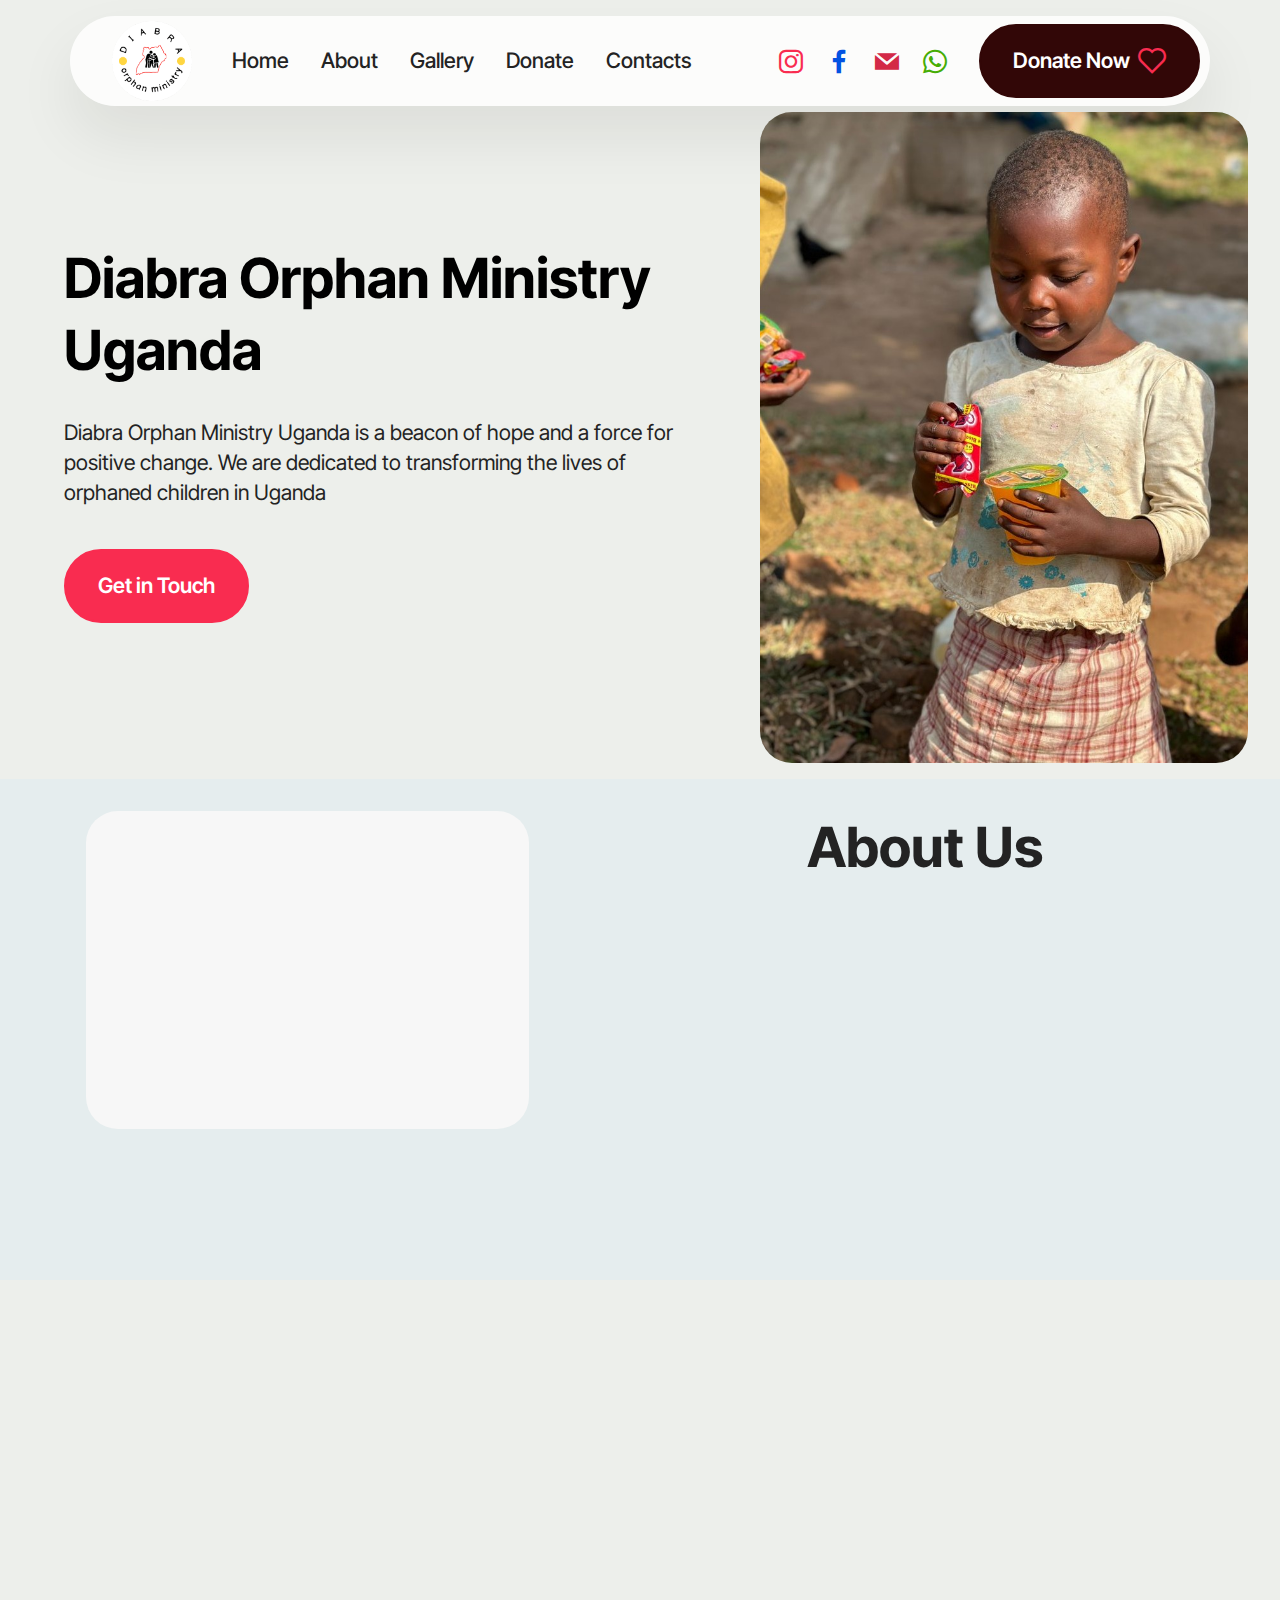
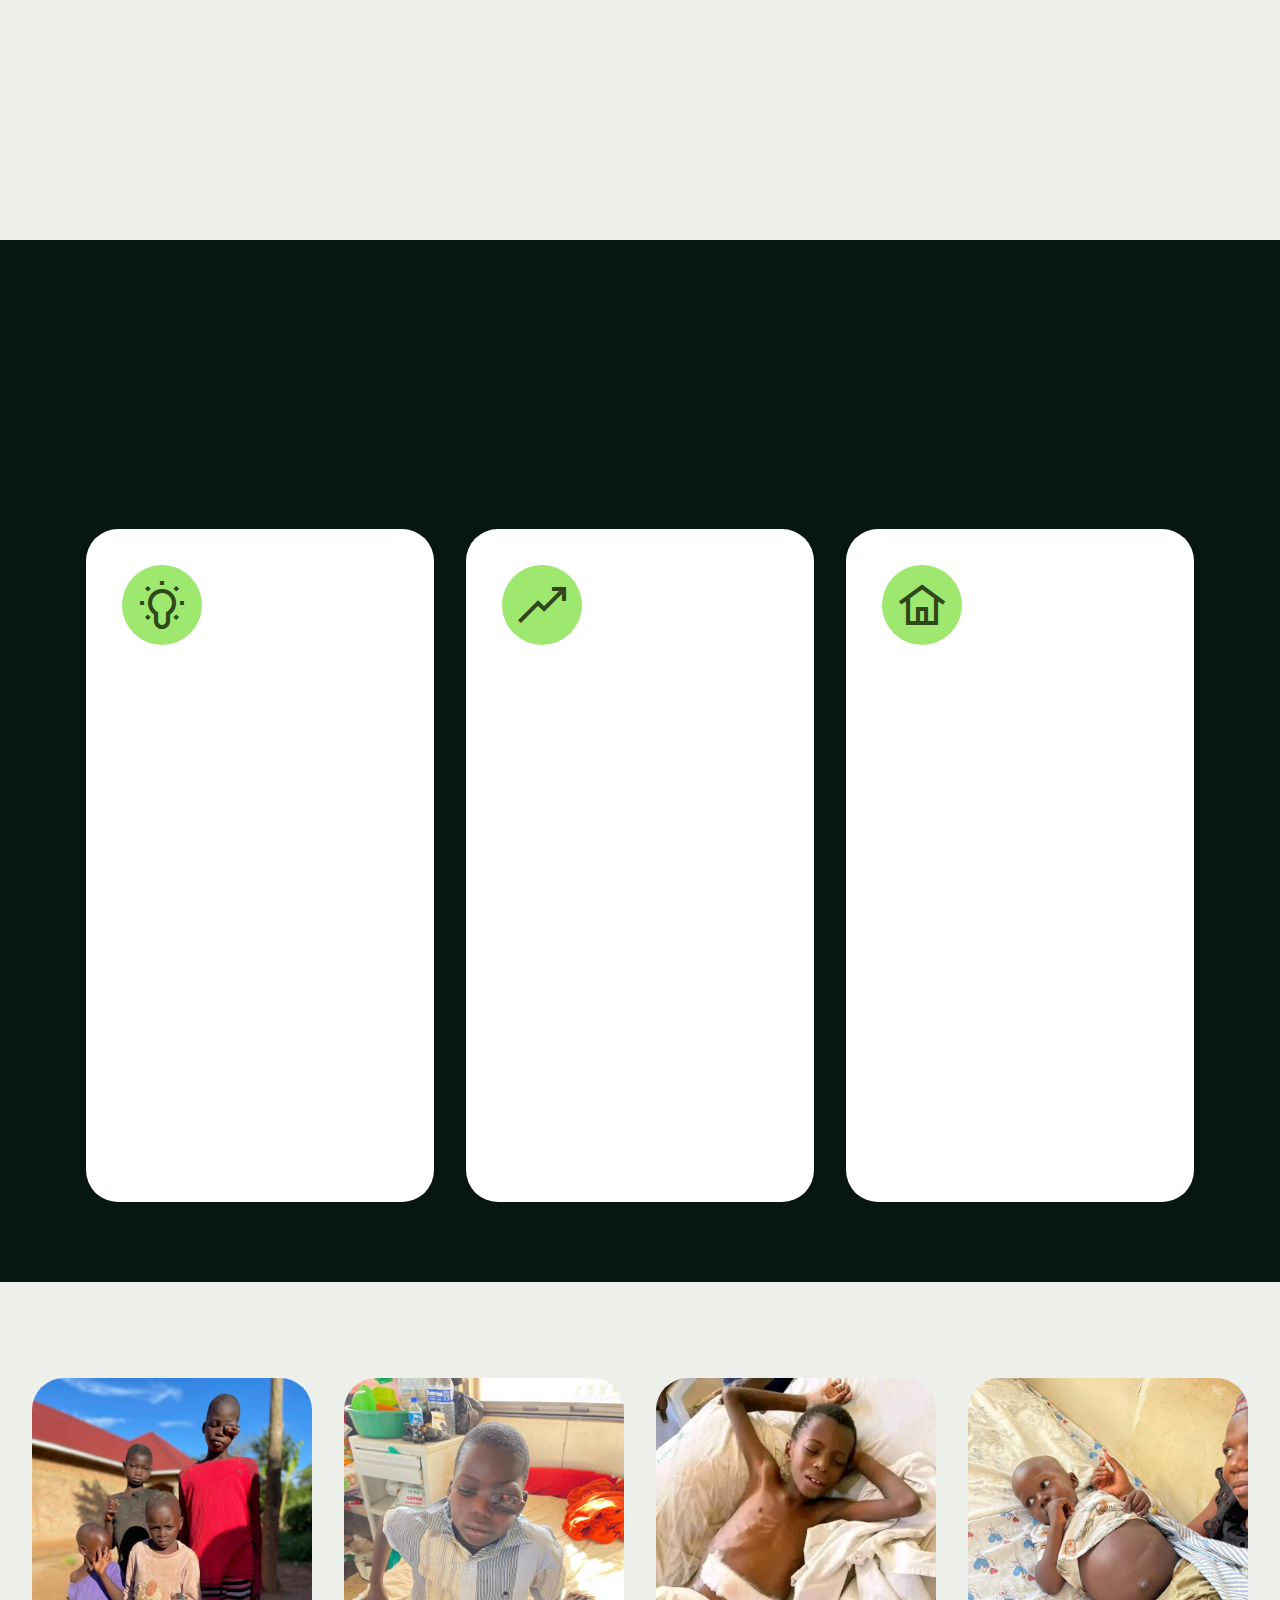
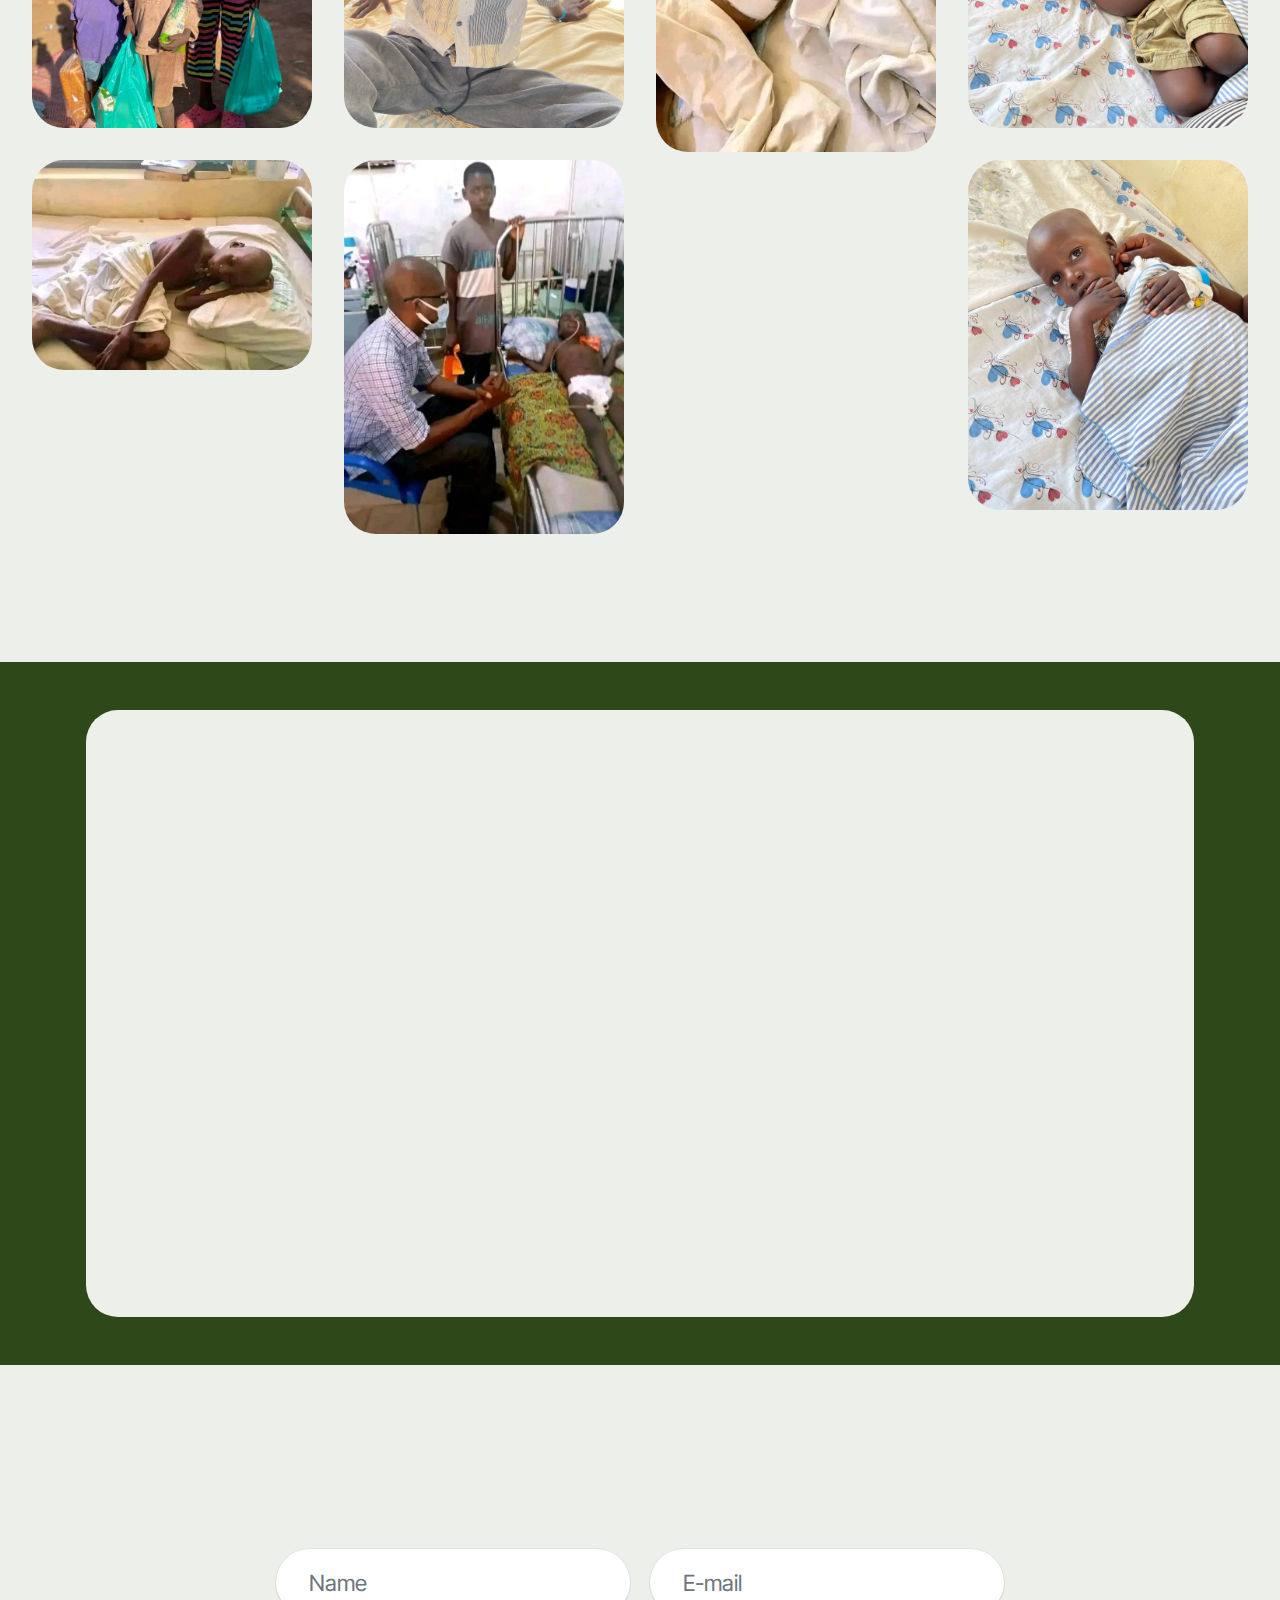
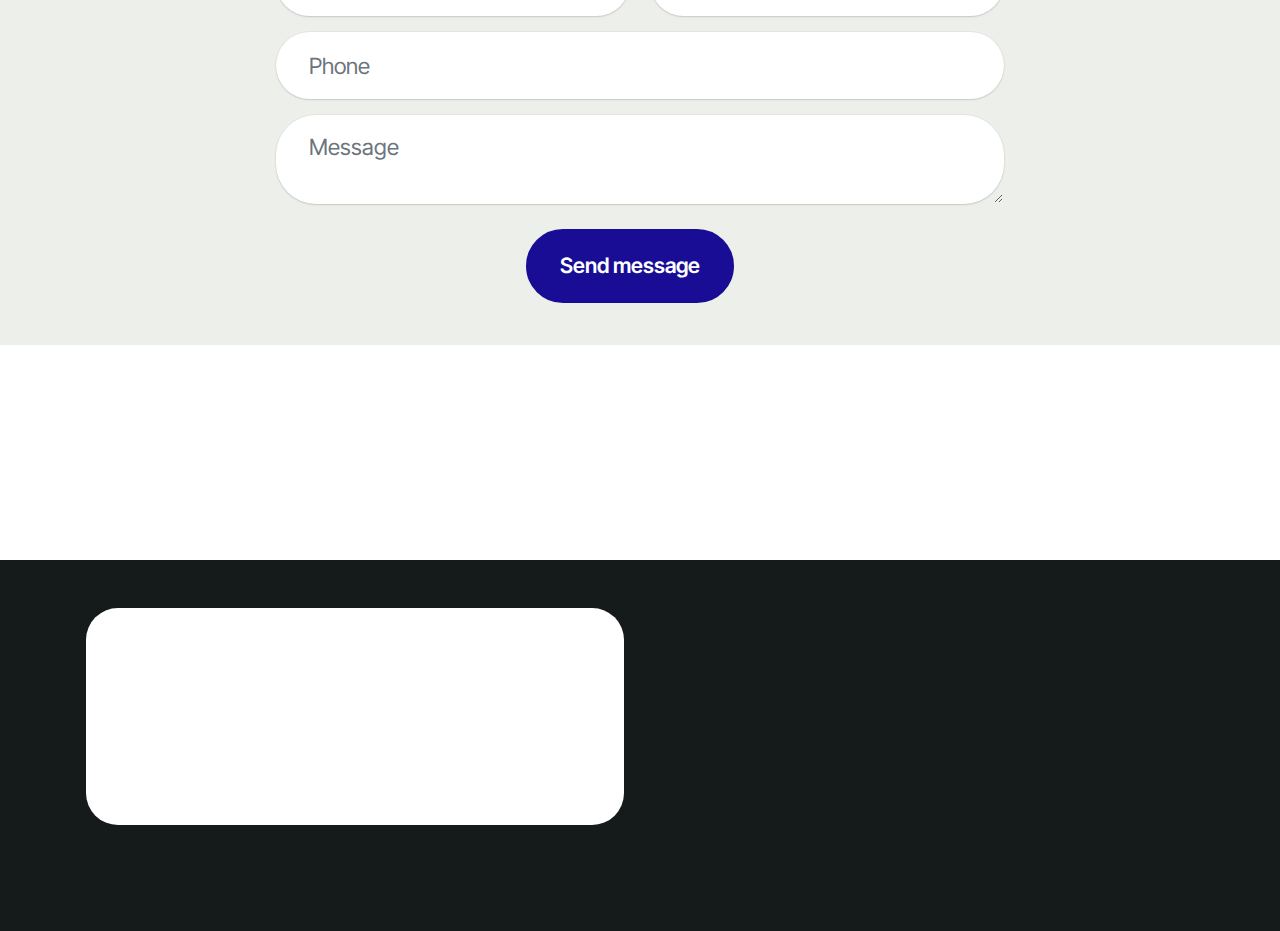
==== index.html @ 161c3079 "Initial page created" ====
<!DOCTYPE html>
<html  >
<head>
  
  <meta charset="UTF-8">
  <meta http-equiv="X-UA-Compatible" content="IE=edge">
  
  <meta name="viewport" content="width=device-width, initial-scale=1, minimum-scale=1">
  <link rel="shortcut icon" href="assets/images/picsart-23-10-23-12-52-40-147-128x128.png" type="image/x-icon">
  <meta name="description" content="">
  
  
  <title>Home</title>
  <link rel="stylesheet" href="assets/web/assets/mobirise-icons2/mobirise2.css">
  <link rel="stylesheet" href="assets/bootstrap/css/bootstrap.min.css">
  <link rel="stylesheet" href="assets/bootstrap/css/bootstrap-grid.min.css">
  <link rel="stylesheet" href="assets/bootstrap/css/bootstrap-reboot.min.css">
  <link rel="stylesheet" href="assets/animatecss/animate.css">
  <link rel="stylesheet" href="assets/dropdown/css/style.css">
  <link rel="stylesheet" href="assets/socicon/css/styles.css">
  <link rel="stylesheet" href="assets/theme/css/style.css">
  <link rel="stylesheet" href="assets/gallery/style.css">
  <link rel="preload" href="https://fonts.googleapis.com/css?family=Inter+Tight:100,200,300,400,500,600,700,800,900,100i,200i,300i,400i,500i,600i,700i,800i,900i&display=swap" as="style" onload="this.onload=null;this.rel='stylesheet'">
  <noscript><link rel="stylesheet" href="https://fonts.googleapis.com/css?family=Inter+Tight:100,200,300,400,500,600,700,800,900,100i,200i,300i,400i,500i,600i,700i,800i,900i&display=swap"></noscript>
  <link rel="preload" as="style" href="assets/mobirise/css/mbr-additional.css"><link rel="stylesheet" href="assets/mobirise/css/mbr-additional.css" type="text/css">

  
  
  
</head>
<body>
  
  <section data-bs-version="5.1" class="menu menu2 cid-tU4AHX4PqM" once="menu" id="menu02-1l">
	

	<nav class="navbar navbar-dropdown navbar-expand-lg">
		<div class="container">
			<div class="navbar-brand">
				<span class="navbar-logo">
					<a href="index.html">
						<img src="assets/images/picsart-23-10-23-12-52-40-147-128x128.png" alt="" style="height: 5rem;">
					</a>
				</span>
				
			</div>
			<button class="navbar-toggler" type="button" data-toggle="collapse" data-bs-toggle="collapse" data-target="#navbarSupportedContent" data-bs-target="#navbarSupportedContent" aria-controls="navbarNavAltMarkup" aria-expanded="false" aria-label="Toggle navigation">
				<div class="hamburger">
					<span></span>
					<span></span>
					<span></span>
					<span></span>
				</div>
			</button>
			<div class="collapse navbar-collapse" id="navbarSupportedContent">
				<ul class="navbar-nav nav-dropdown" data-app-modern-menu="true"><li class="nav-item">
						<a class="nav-link link text-black text-primary display-4" href="index.html">Home</a>
					</li><li class="nav-item"><a class="nav-link link text-black text-primary display-4" href="page1.html">About</a></li><li class="nav-item"><a class="nav-link link text-black text-primary display-4" href="page2.html">Gallery</a></li>
					<li class="nav-item">
						<a class="nav-link link text-black text-primary display-4" href="page3.html#donations_cards" aria-expanded="false">Donate</a>
					</li>
					<li class="nav-item">
						<a class="nav-link link text-black text-primary display-4" href="page4.html">Contacts</a>
					</li></ul>
				<div class="icons-menu">
					<a class="iconfont-wrapper" href="https://www.instagram.com/diabra_orphans_ministry_uganda/?utm_source=ig_web_button_share_sheet&igshid=OGQ5ZDc2ODk2ZA==" target="_blank">
						<span class="p-2 mbr-iconfont socicon-instagram socicon" style="color: rgb(249, 44, 80); fill: rgb(249, 44, 80);"></span>
					</a>
					<a class="iconfont-wrapper" href="https://www.facebook.com/profile.php?id=100089270003090&ref=xav_ig_profile_web" target="_blank">
						<span class="p-2 mbr-iconfont socicon-facebook socicon" style="color: rgb(3, 82, 226); fill: rgb(3, 82, 226);"></span>
					</a>
					<a class="iconfont-wrapper" href="mailto:diabraorphans123@gmail.com">
						<span class="p-2 mbr-iconfont socicon-mail socicon" style="color: rgb(211, 41, 71); fill: rgb(211, 41, 71);"></span>
					</a>
					<a class="iconfont-wrapper" href="https://wa.me/256 708 149652">
						<span class="p-2 mbr-iconfont socicon-whatsapp socicon" style="color: rgb(70, 173, 5); fill: rgb(70, 173, 5);"></span>
					</a>
				</div>
				<div class="navbar-buttons mbr-section-btn"><a class="btn btn-info display-4" href="page3.html#donations_cards"><span class="mobi-mbri mobi-mbri-hearth mbr-iconfont mbr-iconfont-btn" style="color: rgb(249, 44, 80);"></span>Donate Now</a></div>
			</div>
		</div>
	</nav>
</section>

<section data-bs-version="5.1" class="header1 cid-tU1ZOxov1c" id="header01-f">
	

	
	

	<div class="container-fluid">
		<div class="row justify-content-center">
			<div class="col-12 col-md-12 col-lg-5 image-wrapper">
				<img class="w-100" src="assets/images/img-20231028-wa0023.jpeg" alt="Mobirise Website Builder">
			</div>
			<div class="col-12 col-lg col-md-12">
				<div class="text-wrapper align-left">
					<h1 class="mbr-section-title mbr-fonts-style mb-4 display-2"><strong>Diabra Orphan Ministry Uganda</strong></h1>
					<p class="mbr-text mbr-fonts-style mb-4 display-7">Diabra Orphan Ministry Uganda is a beacon of hope and a force for positive change. We are dedicated to transforming the lives of orphaned children in Uganda</p>
					<div class="mbr-section-btn mt-3"><a class="btn btn-danger display-7" href="page4.html#form02-1f">Get in Touch</a></div>
				</div>
			</div>
		</div>
	</div>
</section>

<section data-bs-version="5.1" class="header6 cid-tU22nUAdVN" id="header06-g">
	

	
	

	<div class="container">
		<div class="row">
			<div class="col-12 col-lg-5">
				<div class="card-wrapper">
					

					<p class="mbr-cardtext mbr-fonts-style mb-0 display-7"><br>Join us in our mission to make a lasting impact. Your support, whether through donations, volunteering, or partnership, is instrumental in changing the trajectory of these young lives. Together, we can rewrite their stories and create a brighter tomorrow.<br>
					</p>
				</div>
			</div>
			<div class="col-12 col-lg-6">
				<h1 class="mbr-section-title mbr-fonts-style mb-4 display-2"><strong>About Us</strong></h1>
				
				<p class="mbr-text mbr-fonts-style mb-4 display-7">
					Diabra Orphan Ministry Uganda is a beacon of hope and a force for positive change. We are dedicated to transforming the lives of orphaned children in Uganda, providing them with love, care, education, and opportunities for a brighter future. Our mission is to empower these children, nurturing their dreams and potential.
				</p>
				<div class="mbr-section-btn mt-4"><a class="btn btn-success-outline display-7" href="page1.html">Read More</a></div>
			</div>
		</div>
	</div>
</section>

<section data-bs-version="5.1" class="article2 cid-tU24W0LWZu" id="article02-h">
	

	
	

	<div class="container">
		<div class="row justify-content-center">
			<div class="col-12 col-md-12 col-lg-4 image-wrapper">
				<img class="w-100" src="assets/images/img-20231028-wa0015.jpg" alt="">
			</div>
			<div class="col-12 col-md-12 col-lg">
				<div class="text-wrapper align-left">
					<h1 class="mbr-section-title mbr-fonts-style mb-4 display-2"><strong>Our Mission</strong></h1>
					<p class="mbr-text align-left mbr-fonts-style mb-4 display-7">Our mission is simple yet powerful: to nurture, educate, and empower orphans. We believe that every child deserves the chance to thrive, regardless of their circumstances. With unwavering dedication and the support of compassionate individuals like you, we're turning challenges into opportunities and sowing the seeds of hope.<br><br>At Diabra Orphan Ministry Uganda, we take a holistic approach to orphan support. We focus on education, health, and happiness, ensuring that each child in our care receives the care they need to flourish. Our commitment to championing the rights and dignity of orphans is at the core of everything we do.</p>
					
				</div>
			</div>
		</div>
	</div>
</section>

<section data-bs-version="5.1" class="features5 cid-tU26Ekhu6L" id="features05-i">
  

  
  
  <div class="container">
    <div class="row mb-5 justify-content-center">
      <div class="col-12 content-head">
        <h3 class="mbr-section-title mbr-fonts-style align-center mb-0 display-2"><strong>Featured Projects</strong></h3>
        <h5 class="mbr-section-subtitle mbr-fonts-style align-center mb-0 mt-4 display-7">At Diabra Orphan Ministry Uganda, our commitment to transforming the lives of orphaned children goes beyond words. We believe in the power of action, and our 'Featured Projects' are a testament to the impact we're making every day.</h5>
      </div>
    </div>
    <div class="row">
      <div class="item features-without-image col-12 col-md-6 col-lg-4 item-mb">
        <div class="item-wrapper">
          <div class="card-box align-left">
            <div class="iconfont-wrapper">
              <span class="mbr-iconfont mobi-mbri-idea mobi-mbri"></span>
            </div>
            <h5 class="card-title mbr-fonts-style display-5"><strong>Educational Empowerment</strong></h5>
            <p class="card-text mbr-fonts-style display-7">
              At Diabra Orphan Ministry Uganda, we believe that education is the key to breaking the cycle of poverty and providing orphaned children with a brighter future.&nbsp;We provide school supplies, tuition assistance, and educational support to help these children thrive academically.With your support, we can open doors to a world of opportunities for these young minds.</p>

            
          </div>
        </div>
      </div>
      <div class="item features-without-image col-12 col-md-6 col-lg-4 item-mb">
        <div class="item-wrapper">
          <div class="card-box align-left">
            <div class="iconfont-wrapper">
              <span class="mbr-iconfont mobi-mbri-growing-chart mobi-mbri"></span>
            </div>
            <h5 class="card-title mbr-fonts-style display-5"><strong>Health and Nutrition Initiative</strong></h5>
            <p class="card-text mbr-fonts-style display-7">
              The health and well-being of orphaned children are paramount to us. Our 'Health and Nutrition Initiative' focuses on providing essential healthcare, nutritious meals, and regular medical check-ups to the children under our care. By supporting this project, you're helping us ensure that every child grows up healthy and strong, ready to face life's challenges with resilience.
            </p>

            
          </div>
        </div>
      </div>
      <div class="item features-without-image col-12 col-md-6 col-lg-4 item-mb">
        <div class="item-wrapper">
          <div class="card-box align-left">
            <div class="iconfont-wrapper">
              <span class="mbr-iconfont mobi-mbri-home mobi-mbri"></span>
            </div>
            <h5 class="card-title mbr-fonts-style display-5"><strong>Home and Shelter Renewal</strong></h5>
            <p class="card-text mbr-fonts-style display-7">
              Every child deserves a safe and loving home. Our 'Home and Shelter Renewal' project aims to provide comfortable living spaces for the children in our care. By supporting this project, you contribute to creating warm and nurturing environments where these children can feel secure, loved, and hopeful about their future.
            </p>

            
          </div>
        </div>
      </div>
    </div>
  </div>
</section>

<section data-bs-version="5.1" class="gallery1 mbr-gallery cid-tU2cs9Tsm5" id="gallery02-n">
    

    
    

    <div class="container-fluid">
        <div class="row justify-content-center">
            <div class="col-12 content-head">
                
            </div>
        </div>
        <div class="row mbr-gallery mbr-masonry" data-masonry="{&quot;percentPosition&quot;: true }">
            <div class="col-12 col-md-6 col-lg-3 item gallery-image">
                <div class="item-wrapper" data-toggle="modal" data-bs-toggle="modal" data-target="#tU4KF9mFQr-modal" data-bs-target="#tU4KF9mFQr-modal">
                    <img class="w-100" src="assets/images/img-20231028-wa0060.jpg" alt="" data-slide-to="0" data-bs-slide-to="0" data-target="#lb-tU4KF9mFQr" data-bs-target="#lb-tU4KF9mFQr">
                    <div class="icon-wrapper">
                        <span class="mobi-mbri mobi-mbri-search mbr-iconfont mbr-iconfont-btn"></span>
                    </div>
                </div>
                
            </div>
            <div class="col-12 col-md-6 col-lg-3 item gallery-image">
                <div class="item-wrapper" data-toggle="modal" data-bs-toggle="modal" data-target="#tU4KF9mFQr-modal" data-bs-target="#tU4KF9mFQr-modal">
                    <img class="w-100" src="assets/images/img-20231028-wa0054.jpg" alt="" data-slide-to="1" data-bs-slide-to="1" data-target="#lb-tU4KF9mFQr" data-bs-target="#lb-tU4KF9mFQr">
                    <div class="icon-wrapper">
                        <span class="mobi-mbri mobi-mbri-search mbr-iconfont mbr-iconfont-btn"></span>
                    </div>
                </div>
                
            </div>
            <div class="col-12 col-md-6 col-lg-3 item gallery-image">
                <div class="item-wrapper" data-toggle="modal" data-bs-toggle="modal" data-target="#tU4KF9mFQr-modal" data-bs-target="#tU4KF9mFQr-modal">
                    <img class="w-100" src="assets/images/img-20231028-wa0059.jpg" alt="" data-slide-to="2" data-bs-slide-to="2" data-target="#lb-tU4KF9mFQr" data-bs-target="#lb-tU4KF9mFQr">
                    <div class="icon-wrapper">
                        <span class="mobi-mbri mobi-mbri-search mbr-iconfont mbr-iconfont-btn"></span>
                    </div>
                </div>
                
            </div>
            <div class="col-12 col-md-6 col-lg-3 item gallery-image">
                <div class="item-wrapper" data-toggle="modal" data-bs-toggle="modal" data-target="#tU4KF9mFQr-modal" data-bs-target="#tU4KF9mFQr-modal">
                    <img class="w-100" src="assets/images/img-20231028-wa0064.jpg" alt="" data-slide-to="3" data-bs-slide-to="3" data-target="#lb-tU4KF9mFQr" data-bs-target="#lb-tU4KF9mFQr">
                    <div class="icon-wrapper">
                        <span class="mobi-mbri mobi-mbri-search mbr-iconfont mbr-iconfont-btn"></span>
                    </div>
                </div>
                
            </div>
            <div class="col-12 col-md-6 col-lg-3 item gallery-image">
                <div class="item-wrapper" data-toggle="modal" data-bs-toggle="modal" data-target="#tU4KF9mFQr-modal" data-bs-target="#tU4KF9mFQr-modal">
                    <img class="w-100" src="assets/images/img-20231028-wa0057.jpg" alt="" data-slide-to="4" data-bs-slide-to="4" data-target="#lb-tU4KF9mFQr" data-bs-target="#lb-tU4KF9mFQr">
                    <div class="icon-wrapper">
                        <span class="mobi-mbri mobi-mbri-search mbr-iconfont mbr-iconfont-btn"></span>
                    </div>
                </div>
                
            </div>
            <div class="col-12 col-md-6 col-lg-3 item gallery-image">
                <div class="item-wrapper" data-toggle="modal" data-bs-toggle="modal" data-target="#tU4KF9mFQr-modal" data-bs-target="#tU4KF9mFQr-modal">
                    <img class="w-100" src="assets/images/img-20231028-wa0063.jpg" alt="" data-slide-to="5" data-bs-slide-to="5" data-target="#lb-tU4KF9mFQr" data-bs-target="#lb-tU4KF9mFQr">
                    <div class="icon-wrapper">
                        <span class="mobi-mbri mobi-mbri-search mbr-iconfont mbr-iconfont-btn"></span>
                    </div>
                </div>
                
            </div>
            <div class="col-12 col-md-6 col-lg-3 item gallery-image">
                <div class="item-wrapper" data-toggle="modal" data-bs-toggle="modal" data-target="#tU4KF9mFQr-modal" data-bs-target="#tU4KF9mFQr-modal">
                    <img class="w-100" src="assets/images/img-20231028-wa0065.jpg" alt="" data-slide-to="6" data-bs-slide-to="6" data-target="#lb-tU4KF9mFQr" data-bs-target="#lb-tU4KF9mFQr">
                    <div class="icon-wrapper">
                        <span class="mobi-mbri mobi-mbri-search mbr-iconfont mbr-iconfont-btn"></span>
                    </div>
                </div>
                
            </div>
        </div>

        <div class="modal mbr-slider" tabindex="-1" role="dialog" aria-hidden="true" id="tU4KF9mFQr-modal">
            <div class="modal-dialog" role="document">
                <div class="modal-content">
                    <div class="modal-body">
                        <div class="carousel slide" id="lb-tU4KF9mFQr" data-ride="carousel" data-bs-ride="carousel" data-interval="5000" data-bs-interval="5000">
                            <div class="carousel-inner">
                                <div class="carousel-item active">
                                    <img class="d-block w-100" src="assets/images/img-20231028-wa0060.jpg" alt="Mobirise Website Builder">
                                </div>
                                <div class="carousel-item">
                                    <img class="d-block w-100" src="assets/images/img-20231028-wa0054.jpg" alt="Mobirise Website Builder">
                                </div>
                                <div class="carousel-item">
                                    <img class="d-block w-100" src="assets/images/img-20231028-wa0059.jpg" alt="Mobirise Website Builder">
                                </div>
                                <div class="carousel-item">
                                    <img class="d-block w-100" src="assets/images/img-20231028-wa0064.jpg" alt="Mobirise Website Builder">
                                </div>
                                <div class="carousel-item">
                                    <img class="d-block w-100" src="assets/images/img-20231028-wa0057.jpg" alt="Mobirise Website Builder">
                                </div>
                                <div class="carousel-item">
                                    <img class="d-block w-100" src="assets/images/img-20231028-wa0063.jpg" alt="Mobirise Website Builder">
                                </div>
                                <div class="carousel-item">
                                    <img class="d-block w-100" src="assets/images/img-20231028-wa0065.jpg" alt="Mobirise Website Builder">
                                </div>
                            </div>
                            <ol class="carousel-indicators">
                                <li data-slide-to="0" data-bs-slide-to="0" class="active" data-target="#lb-tU4KF9mFQr" data-bs-target="#lb-tU4KF9mFQr"></li>
                                <li data-slide-to="1" data-bs-slide-to="1" data-target="#lb-tU4KF9mFQr" data-bs-target="#lb-tU4KF9mFQr"></li>
                                <li data-slide-to="2" data-bs-slide-to="2" data-target="#lb-tU4KF9mFQr" data-bs-target="#lb-tU4KF9mFQr"></li>
                                <li data-slide-to="3" data-bs-slide-to="3" data-target="#lb-tU4KF9mFQr" data-bs-target="#lb-tU4KF9mFQr"></li>
                                <li data-slide-to="4" data-bs-slide-to="4" data-target="#lb-tU4KF9mFQr" data-bs-target="#lb-tU4KF9mFQr"></li>
                                <li data-slide-to="5" data-bs-slide-to="5" data-target="#lb-tU4KF9mFQr" data-bs-target="#lb-tU4KF9mFQr"></li>
                                <li data-slide-to="6" data-bs-slide-to="6" data-target="#lb-tU4KF9mFQr" data-bs-target="#lb-tU4KF9mFQr"></li>
                            </ol>
                            <a role="button" href="" class="close" data-dismiss="modal" data-bs-dismiss="modal" aria-label="Close">
                            </a>
                            <a class="carousel-control-prev carousel-control" role="button" data-slide="prev" data-bs-slide="prev" href="#lb-tU4KF9mFQr">
                                <span class="mobi-mbri mobi-mbri-arrow-prev" aria-hidden="true"></span>
                                <span class="sr-only visually-hidden">Previous</span>
                            </a>
                            <a class="carousel-control-next carousel-control" role="button" data-slide="next" data-bs-slide="next" href="#lb-tU4KF9mFQr">
                                <span class="mobi-mbri mobi-mbri-arrow-next" aria-hidden="true"></span>
                                <span class="sr-only visually-hidden">Next</span>
                            </a>
                        </div>
                    </div>
                </div>
            </div>
        </div>
    </div>
</section>

<section data-bs-version="5.1" class="article05 cid-tU2dGsU1XQ" id="article05-o">
  

  
  

  <div class="container">
    <div class="row justify-content-center align-items-center">
      <div class="col-12">
        <div class="card-wrapper">
          <div class="row">
            <div class="col-12 col-md-12 col-lg-5 image-wrapper">
              <img class="w-100" src="assets/images/img-20231028-wa0040.jpg" alt="">
            </div>
            <div class="col-12 col-lg col-md-12">
              <div class="text-wrapper align-left">
                <h1 class="mbr-section-title mbr-fonts-style mb-4 display-2"><strong>Together, We Can Make a Difference</strong></h1>
                <p class="mbr-text mbr-fonts-style mb-4 display-7">
                  Every contribution to our cause is a powerful beacon of hope, a lifeline to a child's dreams, and a testament to your commitment to making a difference. Your donation goes directly towards ensuring these children have access to education, healthcare, nutritious meals, and a loving environment<br>
                </p>
                <div class="mbr-section-btn mt-3"><a class="btn btn-lg btn-info display-7" href="page3.html#donations_cards">Make Your Donations</a></div>
              </div>
            </div>
          </div>
        </div>
      </div>
    </div>
  </div>
</section>

<section data-bs-version="5.1" class="form5 cid-tU2ev3nMv7" id="form02-q">
    
    
    <div class="container">
        <div class="row justify-content-center">
            <div class="col-12 content-head">
                <div class="mbr-section-head mb-5">
                    <h3 class="mbr-section-title mbr-fonts-style align-center mb-0 display-2">
                        <strong>Contacts</strong>
                    </h3>
                    
                </div>
            </div>
        </div>
        <div class="row justify-content-center mt-4">
            <div class="col-lg-8 mx-auto mbr-form" data-form-type="formoid">
                <form action="https://mobirise.eu/" method="POST" class="mbr-form form-with-styler" data-form-title="Form Name"><input type="hidden" name="email" data-form-email="true" value="aFwIcm//769xRFYD2DlsvRKID3Ec8BTDpQ5/Tkq2mioC99PDus957skiYdgFPKP+niyxgpR7UtlEZRUQxZ+ROdistH570gNvpnBdDE8gmbKQaRpTt9Uq9tPr/EcpuZTb">
                    <div class="row">
                        <div hidden="hidden" data-form-alert="" class="alert alert-success col-12">Thanks for filling out the form!</div>
                        <div hidden="hidden" data-form-alert-danger="" class="alert alert-danger col-12">
                            Oops...! some problem!
                        </div>
                    </div>
                    <div class="dragArea row">
                        <div class="col-md col-sm-12 form-group mb-3" data-for="name">
                            <input type="text" name="name" placeholder="Name" data-form-field="name" class="form-control" value="" id="name-form02-q">
                        </div>
                        <div class="col-md col-sm-12 form-group mb-3" data-for="email">
                            <input type="email" name="email" placeholder="E-mail" data-form-field="email" class="form-control" value="" id="email-form02-q">
                        </div>
                        <div class="col-12 form-group mb-3" data-for="phone">
                            <input type="tel" name="phone" placeholder="Phone" data-form-field="phone" class="form-control" value="" id="phone-form02-q">
                        </div>
                        <div class="col-12 form-group mb-3" data-for="textarea">
                            <textarea name="textarea" placeholder="Message" data-form-field="textarea" class="form-control" id="textarea-form02-q"></textarea>
                        </div>
                        <div class="col-lg-12 col-md-12 col-sm-12 align-center mbr-section-btn"><button type="submit" class="btn btn-primary display-7">Send message</button></div>
                    </div>
                </form>
            </div>
        </div>
    </div>
</section>

<section data-bs-version="5.1" class="social06 cid-tU4FvMddcX" id="social06-1p">
	

	
	
	<div class="container">
		<div class="row justify-content-center">
			<div class="col-12 content-head">
				<div class="mb-5">
					<h5 class="mbr-section-title mbr-fonts-style align-center mb-0 display-2">
						<strong>We're social!</strong>
					</h5>
					
				</div>
			</div>
		</div>
		<div class="row">
			<div class="item features-without-image col-12 col-md-6 col-lg-3 active">
				<div class="item-wrapper">
					<a href="https://www.instagram.com/diabra_orphans_ministry_uganda/?utm_source=ig_web_button_share_sheet&igshid=OGQ5ZDc2ODk2ZA==" target="_blank"><span class="mbr-iconfont m-auto socicon-instagram socicon" style="color: rgb(249, 44, 80); fill: rgb(249, 44, 80);"></span></a>
					<div class="card-box">
						<h4 class="card-title mbr-fonts-style mb-1 display-5">
							<strong>Instagram</strong>
						</h4>
						
					</div>
				</div>
			</div>

			
			<div class="item features-without-image col-12 col-md-6 col-lg-3">
				<div class="item-wrapper">
					<a href="https://www.facebook.com/profile.php?id=100089270003090&ref=xav_ig_profile_web" target="_blank"><span class="mbr-iconfont m-auto socicon-facebook socicon" style="color: rgb(3, 82, 226); fill: rgb(3, 82, 226);"></span></a>
					<div class="card-box">
						<h4 class="card-title mbr-fonts-style mb-1 display-5">
							<strong>Facebook</strong></h4>
						
					</div>
				</div>
			</div><div class="item features-without-image col-12 col-md-6 col-lg-3">
				<div class="item-wrapper">
					<a href="https://wa.me/256 708 149652"><span class="mbr-iconfont m-auto socicon-whatsapp socicon" style="color: rgb(70, 173, 5); fill: rgb(70, 173, 5);"></span></a>
					<div class="card-box">
						<h4 class="card-title mbr-fonts-style mb-1 display-5">
							<strong>Whatsaap</strong></h4>
						
					</div>
				</div>
			</div>
			<div class="item features-without-image col-12 col-md-6 col-lg-3">
				<div class="item-wrapper">
					<a href="mailto:diabraorphans123@gmail.com"><span class="mbr-iconfont m-auto socicon-mail socicon" style="color: rgb(247, 48, 48); fill: rgb(247, 48, 48);"></span></a>
					<div class="card-box">
						<h4 class="card-title mbr-fonts-style mb-1 display-5">
							<strong>Gmail</strong></h4>
						
					</div>
				</div>
			</div>
		</div>
	</div>
</section>

<section data-bs-version="5.1" class="contacts2 map1 cid-tU2etJXr5q" id="contacts02-p">

    

    
    <div class="container">
        <div class="row justify-content-center">
            <div class="col-12 content-head">
                
            </div>
        </div>
        <div class="row justify-content-center mt-4">
            <div class="card col-12 col-md-6">
                <div class="card-wrapper">
                    <div class="text-wrapper">
                        
                    <ul class="list mbr-fonts-style display-7">
                        <li class="mbr-text item-wrap">Phone:&nbsp; <a href="tel:+256708149652" class="text-primary">+256 708149652</a></li>
                        <li class="mbr-text item-wrap">WhatsApp: <a href="https://wa.me/256708149652" class="text-primary">+256 708149652</a></li>
                        <li class="mbr-text item-wrap">Email: <a href="mailto:diabraorphans123@gmail.com" class="text-primary">diabraorphans123@gmail.com</a></li>
                        <li class="mbr-text item-wrap">Address: Kampala, Uganda</li>
                    </ul>
                    </div>
                </div>
            </div>
            <div class="map-wrapper col-12 col-md-6">
                <div class="google-map"><iframe frameborder="0" style="border:0" src="https://www.google.com/maps/embed?pb=!1m18!1m12!1m3!1d255344.55327449893!2d32.43430708929822!3d0.3133714208494583!2m3!1f0!2f0!3f0!3m2!1i1024!2i768!4f13.1!3m3!1m2!1s0x177dbc0f9d74b39b%3A0x4538903dd96b6fec!2sKampala!5e0!3m2!1sen!2sug!4v1698543457550!5m2!1sen!2sug" allowfullscreen=""></iframe></div>
            </div>
        </div>
    </div>
</section>

<section data-bs-version="5.1" class="footer4 cid-tU4FSjPYSu" once="footers" id="footer04-1q">

    

    

    <div class="container">
        <div class="media-container-row align-center mbr-white">
            <div class="col-12">
                <p class="mbr-text mb-0 mbr-fonts-style display-7">
                    © Copyright 2023 Diabra Orphan Ministry Uganda - All Rights Reserved
                </p>
            </div>
        </div>
    </div>
</section><section><a href="https://mobiri.se"></a><a href="https://mobiri.se"></a></section><script src="assets/bootstrap/js/bootstrap.bundle.min.js"></script>  <script src="assets/smoothscroll/smooth-scroll.js"></script>  <script src="assets/ytplayer/index.js"></script>  <script src="assets/masonry/masonry.pkgd.min.js"></script>  <script src="assets/imagesloaded/imagesloaded.pkgd.min.js"></script>  <script src="assets/dropdown/js/navbar-dropdown.js"></script>  <script src="assets/theme/js/script.js"></script>  <script src="assets/gallery/player.min.js"></script>  <script src="assets/gallery/script.js"></script>  <script src="assets/formoid/formoid.min.js"></script>  
  
  
  <input name="animation" type="hidden">
  </body>
</html>
---- assets/web/assets/mobirise-icons2/mobirise2.css ----
@font-face {
  font-family: 'Moririse2';
  font-display: swap;
  src:  url('mobirise2.eot?f2bix4');
  src:  url('mobirise2.eot?f2bix4#iefix') format('embedded-opentype'),
    url('mobirise2.ttf?f2bix4') format('truetype'),
    url('mobirise2.woff?f2bix4') format('woff'),
    url('mobirise2.svg?f2bix4#mobirise2') format('svg');
  font-weight: normal;
  font-style: normal;
}

[class^="mobi-"], [class*=" mobi-"] {
  /* use !important to prevent issues with browser extensions that change fonts */
  font-family: 'Moririse2' !important;
  speak: none;
  font-style: normal;
  font-weight: normal;
  font-variant: normal;
  text-transform: none;
  line-height: 1;

  /* Better Font Rendering =========== */
  -webkit-font-smoothing: antialiased;
  -moz-osx-font-smoothing: grayscale;
}

.mobi-mbri-add-submenu:before {
  content: "\e900";
}
.mobi-mbri-alert:before {
  content: "\e901";
}
.mobi-mbri-align-center:before {
  content: "\e902";
}
.mobi-mbri-align-justify:before {
  content: "\e903";
}
.mobi-mbri-align-left:before {
  content: "\e904";
}
.mobi-mbri-align-right:before {
  content: "\e905";
}
.mobi-mbri-android:before {
  content: "\e906";
}
.mobi-mbri-apple:before {
  content: "\e907";
}
.mobi-mbri-arrow-down:before {
  content: "\e908";
}
.mobi-mbri-arrow-next:before {
  content: "\e909";
}
.mobi-mbri-arrow-prev:before {
  content: "\e90a";
}
.mobi-mbri-arrow-up:before {
  content: "\e90b";
}
.mobi-mbri-bold:before {
  content: "\e90c";
}
.mobi-mbri-bookmark:before {
  content: "\e90d";
}
.mobi-mbri-bootstrap:before {
  content: "\e90e";
}
.mobi-mbri-briefcase:before {
  content: "\e90f";
}
.mobi-mbri-browse:before {
  content: "\e910";
}
.mobi-mbri-bulleted-list:before {
  content: "\e911";
}
.mobi-mbri-calendar:before {
  content: "\e912";
}
.mobi-mbri-camera:before {
  content: "\e913";
}
.mobi-mbri-cart-add:before {
  content: "\e914";
}
.mobi-mbri-cart-full:before {
  content: "\e915";
}
.mobi-mbri-cash:before {
  content: "\e916";
}
.mobi-mbri-change-style:before {
  content: "\e917";
}
.mobi-mbri-chat:before {
  content: "\e918";
}
.mobi-mbri-clock:before {
  content: "\e919";
}
.mobi-mbri-close:before {
  content: "\e91a";
}
.mobi-mbri-cloud:before {
  content: "\e91b";
}
.mobi-mbri-code:before {
  content: "\e91c";
}
.mobi-mbri-contact-form:before {
  content: "\e91d";
}
.mobi-mbri-credit-card:before {
  content: "\e91e";
}
.mobi-mbri-cursor-click:before {
  content: "\e91f";
}
.mobi-mbri-cust-feedback:before {
  content: "\e920";
}
.mobi-mbri-database:before {
  content: "\e921";
}
.mobi-mbri-delivery:before {
  content: "\e922";
}
.mobi-mbri-desktop:before {
  content: "\e923";
}
.mobi-mbri-devices:before {
  content: "\e924";
}
.mobi-mbri-down:before {
  content: "\e925";
}
.mobi-mbri-download-2:before {
  content: "\e926";
}
.mobi-mbri-download:before {
  content: "\e927";
}
.mobi-mbri-drag-n-drop-2:before {
  content: "\e928";
}
.mobi-mbri-drag-n-drop:before {
  content: "\e929";
}
.mobi-mbri-edit-2:before {
  content: "\e92a";
}
.mobi-mbri-edit:before {
  content: "\e92b";
}
.mobi-mbri-error:before {
  content: "\e92c";
}
.mobi-mbri-extension:before {
  content: "\e92d";
}
.mobi-mbri-features:before {
  content: "\e92e";
}
.mobi-mbri-file:before {
  content: "\e92f";
}
.mobi-mbri-flag:before {
  content: "\e930";
}
.mobi-mbri-folder:before {
  content: "\e931";
}
.mobi-mbri-gift:before {
  content: "\e932";
}
.mobi-mbri-github:before {
  content: "\e933";
}
.mobi-mbri-globe-2:before {
  content: "\e934";
}
.mobi-mbri-globe:before {
  content: "\e935";
}
.mobi-mbri-growing-chart:before {
  content: "\e936";
}
.mobi-mbri-hearth:before {
  content: "\e937";
}
.mobi-mbri-help:before {
  content: "\e938";
}
.mobi-mbri-home:before {
  content: "\e939";
}
.mobi-mbri-hot-cup:before {
  content: "\e93a";
}
.mobi-mbri-idea:before {
  content: "\e93b";
}
.mobi-mbri-image-gallery:before {
  content: "\e93c";
}
.mobi-mbri-image-slider:before {
  content: "\e93d";
}
.mobi-mbri-info:before {
  content: "\e93e";
}
.mobi-mbri-italic:before {
  content: "\e93f";
}
.mobi-mbri-key:before {
  content: "\e940";
}
.mobi-mbri-laptop:before {
  content: "\e941";
}
.mobi-mbri-layers:before {
  content: "\e942";
}
.mobi-mbri-left-right:before {
  content: "\e943";
}
.mobi-mbri-left:before {
  content: "\e944";
}
.mobi-mbri-letter:before {
  content: "\e945";
}
.mobi-mbri-like:before {
  content: "\e946";
}
.mobi-mbri-link:before {
  content: "\e947";
}
.mobi-mbri-lock:before {
  content: "\e948";
}
.mobi-mbri-login:before {
  content: "\e949";
}
.mobi-mbri-logout:before {
  content: "\e94a";
}
.mobi-mbri-magic-stick:before {
  content: "\e94b";
}
.mobi-mbri-map-pin:before {
  content: "\e94c";
}
.mobi-mbri-menu:before {
  content: "\e94d";
}
.mobi-mbri-mobile-2:before {
  content: "\e94e";
}
.mobi-mbri-mobile-horizontal:before {
  content: "\e94f";
}
.mobi-mbri-mobile:before {
  content: "\e950";
}
.mobi-mbri-mobirise:before {
  content: "\e951";
}
.mobi-mbri-more-horizontal:before {
  content: "\e952";
}
.mobi-mbri-more-vertical:before {
  content: "\e953";
}
.mobi-mbri-music:before {
  content: "\e954";
}
.mobi-mbri-new-file:before {
  content: "\e955";
}
.mobi-mbri-numbered-list:before {
  content: "\e956";
}
.mobi-mbri-opened-folder:before {
  content: "\e957";
}
.mobi-mbri-pages:before {
  content: "\e958";
}
.mobi-mbri-paper-plane:before {
  content: "\e959";
}
.mobi-mbri-paperclip:before {
  content: "\e95a";
}
.mobi-mbri-phone:before {
  content: "\e95b";
}
.mobi-mbri-photo:before {
  content: "\e95c";
}
.mobi-mbri-photos:before {
  content: "\e95d";
}
.mobi-mbri-pin:before {
  content: "\e95e";
}
.mobi-mbri-play:before {
  content: "\e95f";
}
.mobi-mbri-plus:before {
  content: "\e960";
}
.mobi-mbri-preview:before {
  content: "\e961";
}
.mobi-mbri-print:before {
  content: "\e962";
}
.mobi-mbri-protect:before {
  content: "\e963";
}
.mobi-mbri-question:before {
  content: "\e964";
}
.mobi-mbri-quote-left:before {
  content: "\e965";
}
.mobi-mbri-quote-right:before {
  content: "\e966";
}
.mobi-mbri-redo:before {
  content: "\e967";
}
.mobi-mbri-refresh:before {
  content: "\e968";
}
.mobi-mbri-responsive-2:before {
  content: "\e969";
}
.mobi-mbri-responsive:before {
  content: "\e96a";
}
.mobi-mbri-right:before {
  content: "\e96b";
}
.mobi-mbri-rocket:before {
  content: "\e96c";
}
.mobi-mbri-sad-face:before {
  content: "\e96d";
}
.mobi-mbri-sale:before {
  content: "\e96e";
}
.mobi-mbri-save:before {
  content: "\e96f";
}
.mobi-mbri-search:before {
  content: "\e970";
}
.mobi-mbri-setting-2:before {
  content: "\e971";
}
.mobi-mbri-setting-3:before {
  content: "\e972";
}
.mobi-mbri-setting:before {
  content: "\e973";
}
.mobi-mbri-share:before {
  content: "\e974";
}
.mobi-mbri-shopping-bag:before {
  content: "\e975";
}
.mobi-mbri-shopping-basket:before {
  content: "\e976";
}
.mobi-mbri-shopping-cart:before {
  content: "\e977";
}
.mobi-mbri-sites:before {
  content: "\e978";
}
.mobi-mbri-smile-face:before {
  content: "\e979";
}
.mobi-mbri-speed:before {
  content: "\e97a";
}
.mobi-mbri-star:before {
  content: "\e97b";
}
.mobi-mbri-success:before {
  content: "\e97c";
}
.mobi-mbri-sun:before {
  content: "\e97d";
}
.mobi-mbri-sun2:before {
  content: "\e97e";
}
.mobi-mbri-tablet-vertical:before {
  content: "\e97f";
}
.mobi-mbri-tablet:before {
  content: "\e980";
}
.mobi-mbri-target:before {
  content: "\e981";
}
.mobi-mbri-timer:before {
  content: "\e982";
}
.mobi-mbri-to-ftp:before {
  content: "\e983";
}
.mobi-mbri-to-local-drive:before {
  content: "\e984";
}
.mobi-mbri-touch-swipe:before {
  content: "\e985";
}
.mobi-mbri-touch:before {
  content: "\e986";
}
.mobi-mbri-trash:before {
  content: "\e987";
}
.mobi-mbri-underline:before {
  content: "\e988";
}
.mobi-mbri-undo:before {
  content: "\e989";
}
.mobi-mbri-unlink:before {
  content: "\e98a";
}
.mobi-mbri-unlock:before {
  content: "\e98b";
}
.mobi-mbri-up-down:before {
  content: "\e98c";
}
.mobi-mbri-up:before {
  content: "\e98d";
}
.mobi-mbri-update:before {
  content: "\e98e";
}
.mobi-mbri-upload-2:before {
  content: "\e98f";
}
.mobi-mbri-upload:before {
  content: "\e990";
}
.mobi-mbri-user-2:before {
  content: "\e991";
}
.mobi-mbri-user:before {
  content: "\e992";
}
.mobi-mbri-users:before {
  content: "\e993";
}
.mobi-mbri-video-play:before {
  content: "\e994";
}
.mobi-mbri-video:before {
  content: "\e995";
}
.mobi-mbri-watch:before {
  content: "\e996";
}
.mobi-mbri-website-theme-2:before {
  content: "\e997";
}
.mobi-mbri-website-theme:before {
  content: "\e998";
}
.mobi-mbri-wifi:before {
  content: "\e999";
}
.mobi-mbri-windows:before {
  content: "\e99a";
}
.mobi-mbri-zoom-in:before {
  content: "\e99b";
}
.mobi-mbri-zoom-out:before {
  content: "\e99c";
}
---- assets/dropdown/css/style.css ----
.navbar-dropdown {
  left: 0;
  padding: 0;
  position: absolute;
  right: 0;
  top: 0;
  transition: all 0.45s ease;
  z-index: 1030;
  background: #282828; }
  .navbar-dropdown .navbar-logo {
    margin-right: 0.8rem;
    transition: margin 0.3s ease-in-out;
    vertical-align: middle; }
    .navbar-dropdown .navbar-logo img {
      height: 3.125rem;
      transition: all 0.3s ease-in-out; }
    .navbar-dropdown .navbar-logo.mbr-iconfont {
      font-size: 3.125rem;
      line-height: 3.125rem; }
  .navbar-dropdown .navbar-caption {
    font-weight: 700;
    white-space: normal;
    vertical-align: -4px;
    line-height: 3.125rem !important; }
    .navbar-dropdown .navbar-caption, .navbar-dropdown .navbar-caption:hover {
      color: inherit;
      text-decoration: none; }
  .navbar-dropdown .mbr-iconfont + .navbar-caption {
    vertical-align: -1px; }
  .navbar-dropdown.navbar-fixed-top {
    position: fixed; }
  .navbar-dropdown .navbar-brand span {
    vertical-align: -4px; }
  .navbar-dropdown.bg-color.transparent {
    background: none; }
  .navbar-dropdown.navbar-short .navbar-brand {
    padding: 0.625rem 0; }
    .navbar-dropdown.navbar-short .navbar-brand span {
      vertical-align: -1px; }
  .navbar-dropdown.navbar-short .navbar-caption {
    line-height: 2.375rem !important;
    vertical-align: -2px; }
  .navbar-dropdown.navbar-short .navbar-logo {
    margin-right: 0.5rem; }
    .navbar-dropdown.navbar-short .navbar-logo img {
      height: 2.375rem; }
    .navbar-dropdown.navbar-short .navbar-logo.mbr-iconfont {
      font-size: 2.375rem;
      line-height: 2.375rem; }
  .navbar-dropdown.navbar-short .mbr-table-cell {
    height: 3.625rem; }
  .navbar-dropdown .navbar-close {
    left: 0.6875rem;
    position: fixed;
    top: 0.75rem;
    z-index: 1000; }
  .navbar-dropdown .hamburger-icon {
    content: "";
    display: inline-block;
    vertical-align: middle;
    width: 16px;
    -webkit-box-shadow: 0 -6px 0 1px #282828,0 0 0 1px #282828,0 6px 0 1px #282828;
    -moz-box-shadow: 0 -6px 0 1px #282828,0 0 0 1px #282828,0 6px 0 1px #282828;
    box-shadow: 0 -6px 0 1px #282828,0 0 0 1px #282828,0 6px 0 1px #282828; }

.dropdown-menu .dropdown-toggle[data-toggle="dropdown-submenu"]::after {
  border-bottom: 0.35em solid transparent;
  border-left: 0.35em solid;
  border-right: 0;
  border-top: 0.35em solid transparent;
  margin-left: 0.3rem; }

.dropdown-menu .dropdown-item:focus {
  outline: 0; }

.nav-dropdown {
  font-size: 0.75rem;
  font-weight: 500;
  height: auto !important; }
  .nav-dropdown .nav-btn {
    padding-left: 1rem; }
  .nav-dropdown .link {
    margin: .667em 1.667em;
    font-weight: 500;
    padding: 0;
    transition: color .2s ease-in-out; }
    .nav-dropdown .link.dropdown-toggle {
      margin-right: 2.583em; }
      .nav-dropdown .link.dropdown-toggle::after {
        margin-left: .25rem;
        border-top: 0.35em solid;
        border-right: 0.35em solid transparent;
        border-left: 0.35em solid transparent;
        border-bottom: 0; }
      .nav-dropdown .link.dropdown-toggle[aria-expanded="true"] {
        margin: 0;
        padding: 0.667em 3.263em  0.667em 1.667em; }
  .nav-dropdown .link::after,
  .nav-dropdown .dropdown-item::after {
    color: inherit; }
  .nav-dropdown .btn {
    font-size: 0.75rem;
    font-weight: 700;
    letter-spacing: 0;
    margin-bottom: 0;
    padding-left: 1.25rem;
    padding-right: 1.25rem; }
  .nav-dropdown .dropdown-menu {
    border-radius: 0;
    border: 0;
    left: 0;
    margin: 0;
    padding-bottom: 1.25rem;
    padding-top: 1.25rem;
    position: relative; }
  .nav-dropdown .dropdown-submenu {
    margin-left: 0.125rem;
    top: 0; }
  .nav-dropdown .dropdown-item {
    font-weight: 500;
    line-height: 2;
    padding: 0.3846em 4.615em 0.3846em 1.5385em;
    position: relative;
    transition: color .2s ease-in-out, background-color .2s ease-in-out; }
    .nav-dropdown .dropdown-item::after {
      margin-top: -0.3077em;
      position: absolute;
      right: 1.1538em;
      top: 50%; }
    .nav-dropdown .dropdown-item:focus, .nav-dropdown .dropdown-item:hover {
      background: none; }

@media (max-width: 767px) {
  .nav-dropdown.navbar-toggleable-sm {
    bottom: 0;
    display: none;
    left: 0;
    overflow-x: hidden;
    position: fixed;
    top: 0;
    transform: translateX(-100%);
    -ms-transform: translateX(-100%);
    -webkit-transform: translateX(-100%);
    width: 18.75rem;
    z-index: 999; } }
.nav-dropdown.navbar-toggleable-xl {
  bottom: 0;
  display: none;
  left: 0;
  overflow-x: hidden;
  position: fixed;
  top: 0;
  transform: translateX(-100%);
  -ms-transform: translateX(-100%);
  -webkit-transform: translateX(-100%);
  width: 18.75rem;
  z-index: 999; }

.nav-dropdown-sm {
  display: block !important;
  overflow-x: hidden;
  overflow: auto;
  padding-top: 3.875rem; }
  .nav-dropdown-sm::after {
    content: "";
    display: block;
    height: 3rem;
    width: 100%; }
  .nav-dropdown-sm.collapse.in ~ .navbar-close {
    display: block !important; }
  .nav-dropdown-sm.collapsing, .nav-dropdown-sm.collapse.in {
    transform: translateX(0);
    -ms-transform: translateX(0);
    -webkit-transform: translateX(0);
    transition: all 0.25s ease-out;
    -webkit-transition: all 0.25s ease-out;
    background: #282828; }
  .nav-dropdown-sm.collapsing[aria-expanded="false"] {
    transform: translateX(-100%);
    -ms-transform: translateX(-100%);
    -webkit-transform: translateX(-100%); }
  .nav-dropdown-sm .nav-item {
    display: block;
    margin-left: 0 !important;
    padding-left: 0; }
  .nav-dropdown-sm .link,
  .nav-dropdown-sm .dropdown-item {
    border-top: 1px dotted rgba(255, 255, 255, 0.1);
    font-size: 0.8125rem;
    line-height: 1.6;
    margin: 0 !important;
    padding: 0.875rem 2.4rem 0.875rem 1.5625rem !important;
    position: relative;
    white-space: normal; }
    .nav-dropdown-sm .link:focus, .nav-dropdown-sm .link:hover,
    .nav-dropdown-sm .dropdown-item:focus,
    .nav-dropdown-sm .dropdown-item:hover {
      background: rgba(0, 0, 0, 0.2) !important;
      color: #c0a375; }
  .nav-dropdown-sm .nav-btn {
    position: relative;
    padding: 1.5625rem 1.5625rem 0 1.5625rem; }
    .nav-dropdown-sm .nav-btn::before {
      border-top: 1px dotted rgba(255, 255, 255, 0.1);
      content: "";
      left: 0;
      position: absolute;
      top: 0;
      width: 100%; }
    .nav-dropdown-sm .nav-btn + .nav-btn {
      padding-top: 0.625rem; }
      .nav-dropdown-sm .nav-btn + .nav-btn::before {
        display: none; }
  .nav-dropdown-sm .btn {
    padding: 0.625rem 0; }
  .nav-dropdown-sm .dropdown-toggle[data-toggle="dropdown-submenu"]::after {
    margin-left: .25rem;
    border-top: 0.35em solid;
    border-right: 0.35em solid transparent;
    border-left: 0.35em solid transparent;
    border-bottom: 0; }
  .nav-dropdown-sm .dropdown-toggle[data-toggle="dropdown-submenu"][aria-expanded="true"]::after {
    border-top: 0;
    border-right: 0.35em solid transparent;
    border-left: 0.35em solid transparent;
    border-bottom: 0.35em solid; }
  .nav-dropdown-sm .dropdown-menu {
    margin: 0;
    padding: 0;
    position: relative;
    top: 0;
    left: 0;
    width: 100%;
    border: 0;
    float: none;
    border-radius: 0;
    background: none; }
  .nav-dropdown-sm .dropdown-submenu {
    left: 100%;
    margin-left: 0.125rem;
    margin-top: -1.25rem;
    top: 0; }

.navbar-toggleable-sm .nav-dropdown .dropdown-menu {
  position: absolute; }

.navbar-toggleable-sm .nav-dropdown .dropdown-submenu {
  left: 100%;
  margin-left: 0.125rem;
  margin-top: -1.25rem;
  top: 0; }

.navbar-toggleable-sm.opened .nav-dropdown .dropdown-menu {
  position: relative; }

.navbar-toggleable-sm.opened .nav-dropdown .dropdown-submenu {
  left: 0;
  margin-left: 00rem;
  margin-top: 0rem;
  top: 0; }

.is-builder .nav-dropdown.collapsing {
  transition: none !important; }
---- assets/socicon/css/styles.css ----
@charset "UTF-8";

@font-face {
  font-family: 'Socicon';
  src:  url('../fonts/socicon.eot');
  src:  url('../fonts/socicon.eot?#iefix') format('embedded-opentype'),
    url('../fonts/socicon.woff2') format('woff2'),
    url('../fonts/socicon.ttf') format('truetype'),
    url('../fonts/socicon.woff') format('woff'),
    url('../fonts/socicon.svg#socicon') format('svg');
  font-weight: normal;
  font-style: normal;
  font-display: swap;
}

[data-icon]:before {
  font-family: "socicon" !important;
  content: attr(data-icon);
  font-style: normal !important;
  font-weight: normal !important;
  font-variant: normal !important;
  text-transform: none !important;
  speak: none;
  line-height: 1;
  -webkit-font-smoothing: antialiased;
  -moz-osx-font-smoothing: grayscale;
}

[class^="socicon-"], [class*=" socicon-"] {
  /* use !important to prevent issues with browser extensions that change fonts */
  font-family: 'Socicon' !important;
  speak: none;
  font-style: normal;
  font-weight: normal;
  font-variant: normal;
  text-transform: none;
  line-height: 1;

  /* Better Font Rendering =========== */
  -webkit-font-smoothing: antialiased;
  -moz-osx-font-smoothing: grayscale;
}

.socicon-eitaa:before {
  content: "\e97c";
}
.socicon-soroush:before {
  content: "\e97d";
}
.socicon-bale:before {
  content: "\e97e";
}
.socicon-zazzle:before {
  content: "\e97b";
}
.socicon-society6:before {
  content: "\e97a";
}
.socicon-redbubble:before {
  content: "\e979";
}
.socicon-avvo:before {
  content: "\e978";
}
.socicon-stitcher:before {
  content: "\e977";
}
.socicon-googlehangouts:before {
  content: "\e974";
}
.socicon-dlive:before {
  content: "\e975";
}
.socicon-vsco:before {
  content: "\e976";
}
.socicon-flipboard:before {
  content: "\e973";
}
.socicon-ubuntu:before {
  content: "\e958";
}
.socicon-artstation:before {
  content: "\e959";
}
.socicon-invision:before {
  content: "\e95a";
}
.socicon-torial:before {
  content: "\e95b";
}
.socicon-collectorz:before {
  content: "\e95c";
}
.socicon-seenthis:before {
  content: "\e95d";
}
.socicon-googleplaymusic:before {
  content: "\e95e";
}
.socicon-debian:before {
  content: "\e95f";
}
.socicon-filmfreeway:before {
  content: "\e960";
}
.socicon-gnome:before {
  content: "\e961";
}
.socicon-itchio:before {
  content: "\e962";
}
.socicon-jamendo:before {
  content: "\e963";
}
.socicon-mix:before {
  content: "\e964";
}
.socicon-sharepoint:before {
  content: "\e965";
}
.socicon-tinder:before {
  content: "\e966";
}
.socicon-windguru:before {
  content: "\e967";
}
.socicon-cdbaby:before {
  content: "\e968";
}
.socicon-elementaryos:before {
  content: "\e969";
}
.socicon-stage32:before {
  content: "\e96a";
}
.socicon-tiktok:before {
  content: "\e96b";
}
.socicon-gitter:before {
  content: "\e96c";
}
.socicon-letterboxd:before {
  content: "\e96d";
}
.socicon-threema:before {
  content: "\e96e";
}
.socicon-splice:before {
  content: "\e96f";
}
.socicon-metapop:before {
  content: "\e970";
}
.socicon-naver:before {
  content: "\e971";
}
.socicon-remote:before {
  content: "\e972";
}
.socicon-internet:before {
  content: "\e957";
}
.socicon-moddb:before {
  content: "\e94b";
}
.socicon-indiedb:before {
  content: "\e94c";
}
.socicon-traxsource:before {
  content: "\e94d";
}
.socicon-gamefor:before {
  content: "\e94e";
}
.socicon-pixiv:before {
  content: "\e94f";
}
.socicon-myanimelist:before {
  content: "\e950";
}
.socicon-blackberry:before {
  content: "\e951";
}
.socicon-wickr:before {
  content: "\e952";
}
.socicon-spip:before {
  content: "\e953";
}
.socicon-napster:before {
  content: "\e954";
}
.socicon-beatport:before {
  content: "\e955";
}
.socicon-hackerone:before {
  content: "\e956";
}
.socicon-hackernews:before {
  content: "\e946";
}
.socicon-smashwords:before {
  content: "\e947";
}
.socicon-kobo:before {
  content: "\e948";
}
.socicon-bookbub:before {
  content: "\e949";
}
.socicon-mailru:before {
  content: "\e94a";
}
.socicon-gitlab:before {
  content: "\e945";
}
.socicon-instructables:before {
  content: "\e944";
}
.socicon-portfolio:before {
  content: "\e943";
}
.socicon-codered:before {
  content: "\e940";
}
.socicon-origin:before {
  content: "\e941";
}
.socicon-nextdoor:before {
  content: "\e942";
}
.socicon-udemy:before {
  content: "\e93f";
}
.socicon-livemaster:before {
  content: "\e93e";
}
.socicon-crunchbase:before {
  content: "\e93b";
}
.socicon-homefy:before {
  content: "\e93c";
}
.socicon-calendly:before {
  content: "\e93d";
}
.socicon-realtor:before {
  content: "\e90f";
}
.socicon-tidal:before {
  content: "\e910";
}
.socicon-qobuz:before {
  content: "\e911";
}
.socicon-natgeo:before {
  content: "\e912";
}
.socicon-mastodon:before {
  content: "\e913";
}
.socicon-unsplash:before {
  content: "\e914";
}
.socicon-homeadvisor:before {
  content: "\e915";
}
.socicon-angieslist:before {
  content: "\e916";
}
.socicon-codepen:before {
  content: "\e917";
}
.socicon-slack:before {
  content: "\e918";
}
.socicon-openaigym:before {
  content: "\e919";
}
.socicon-logmein:before {
  content: "\e91a";
}
.socicon-fiverr:before {
  content: "\e91b";
}
.socicon-gotomeeting:before {
  content: "\e91c";
}
.socicon-aliexpress:before {
  content: "\e91d";
}
.socicon-guru:before {
  content: "\e91e";
}
.socicon-appstore:before {
  content: "\e91f";
}
.socicon-homes:before {
  content: "\e920";
}
.socicon-zoom:before {
  content: "\e921";
}
.socicon-alibaba:before {
  content: "\e922";
}
.socicon-craigslist:before {
  content: "\e923";
}
.socicon-wix:before {
  content: "\e924";
}
.socicon-redfin:before {
  content: "\e925";
}
.socicon-googlecalendar:before {
  content: "\e926";
}
.socicon-shopify:before {
  content: "\e927";
}
.socicon-freelancer:before {
  content: "\e928";
}
.socicon-seedrs:before {
  content: "\e929";
}
.socicon-bing:before {
  content: "\e92a";
}
.socicon-doodle:before {
  content: "\e92b";
}
.socicon-bonanza:before {
  content: "\e92c";
}
.socicon-squarespace:before {
  content: "\e92d";
}
.socicon-toptal:before {
  content: "\e92e";
}
.socicon-gust:before {
  content: "\e92f";
}
.socicon-ask:before {
  content: "\e930";
}
.socicon-trulia:before {
  content: "\e931";
}
.socicon-loomly:before {
  content: "\e932";
}
.socicon-ghost:before {
  content: "\e933";
}
.socicon-upwork:before {
  content: "\e934";
}
.socicon-fundable:before {
  content: "\e935";
}
.socicon-booking:before {
  content: "\e936";
}
.socicon-googlemaps:before {
  content: "\e937";
}
.socicon-zillow:before {
  content: "\e938";
}
.socicon-niconico:before {
  content: "\e939";
}
.socicon-toneden:before {
  content: "\e93a";
}
.socicon-augment:before {
  content: "\e908";
}
.socicon-bitbucket:before {
  content: "\e909";
}
.socicon-fyuse:before {
  content: "\e90a";
}
.socicon-yt-gaming:before {
  content: "\e90b";
}
.socicon-sketchfab:before {
  content: "\e90c";
}
.socicon-mobcrush:before {
  content: "\e90d";
}
.socicon-microsoft:before {
  content: "\e90e";
}
.socicon-pandora:before {
  content: "\e907";
}
.socicon-messenger:before {
  content: "\e906";
}
.socicon-gamewisp:before {
  content: "\e905";
}
.socicon-bloglovin:before {
  content: "\e904";
}
.socicon-tunein:before {
  content: "\e903";
}
.socicon-gamejolt:before {
  content: "\e901";
}
.socicon-trello:before {
  content: "\e902";
}
.socicon-spreadshirt:before {
  content: "\e900";
}
.socicon-500px:before {
  content: "\e000";
}
.socicon-8tracks:before {
  content: "\e001";
}
.socicon-airbnb:before {
  content: "\e002";
}
.socicon-alliance:before {
  content: "\e003";
}
.socicon-amazon:before {
  content: "\e004";
}
.socicon-amplement:before {
  content: "\e005";
}
.socicon-android:before {
  content: "\e006";
}
.socicon-angellist:before {
  content: "\e007";
}
.socicon-apple:before {
  content: "\e008";
}
.socicon-appnet:before {
  content: "\e009";
}
.socicon-baidu:before {
  content: "\e00a";
}
.socicon-bandcamp:before {
  content: "\e00b";
}
.socicon-battlenet:before {
  content: "\e00c";
}
.socicon-mixer:before {
  content: "\e00d";
}
.socicon-bebee:before {
  content: "\e00e";
}
.socicon-bebo:before {
  content: "\e00f";
}
.socicon-behance:before {
  content: "\e010";
}
.socicon-blizzard:before {
  content: "\e011";
}
.socicon-blogger:before {
  content: "\e012";
}
.socicon-buffer:before {
  content: "\e013";
}
.socicon-chrome:before {
  content: "\e014";
}
.socicon-coderwall:before {
  content: "\e015";
}
.socicon-curse:before {
  content: "\e016";
}
.socicon-dailymotion:before {
  content: "\e017";
}
.socicon-deezer:before {
  content: "\e018";
}
.socicon-delicious:before {
  content: "\e019";
}
.socicon-deviantart:before {
  content: "\e01a";
}
.socicon-diablo:before {
  content: "\e01b";
}
.socicon-digg:before {
  content: "\e01c";
}
.socicon-discord:before {
  content: "\e01d";
}
.socicon-disqus:before {
  content: "\e01e";
}
.socicon-douban:before {
  content: "\e01f";
}
.socicon-draugiem:before {
  content: "\e020";
}
.socicon-dribbble:before {
  content: "\e021";
}
.socicon-drupal:before {
  content: "\e022";
}
.socicon-ebay:before {
  content: "\e023";
}
.socicon-ello:before {
  content: "\e024";
}
.socicon-endomodo:before {
  content: "\e025";
}
.socicon-envato:before {
  content: "\e026";
}
.socicon-etsy:before {
  content: "\e027";
}
.socicon-facebook:before {
  content: "\e028";
}
.socicon-feedburner:before {
  content: "\e029";
}
.socicon-filmweb:before {
  content: "\e02a";
}
.socicon-firefox:before {
  content: "\e02b";
}
.socicon-flattr:before {
  content: "\e02c";
}
.socicon-flickr:before {
  content: "\e02d";
}
.socicon-formulr:before {
  content: "\e02e";
}
.socicon-forrst:before {
  content: "\e02f";
}
.socicon-foursquare:before {
  content: "\e030";
}
.socicon-friendfeed:before {
  content: "\e031";
}
.socicon-github:before {
  content: "\e032";
}
.socicon-goodreads:before {
  content: "\e033";
}
.socicon-google:before {
  content: "\e034";
}
.socicon-googlescholar:before {
  content: "\e035";
}
.socicon-googlegroups:before {
  content: "\e036";
}
.socicon-googlephotos:before {
  content: "\e037";
}
.socicon-googleplus:before {
  content: "\e038";
}
.socicon-grooveshark:before {
  content: "\e039";
}
.socicon-hackerrank:before {
  content: "\e03a";
}
.socicon-hearthstone:before {
  content: "\e03b";
}
.socicon-hellocoton:before {
  content: "\e03c";
}
.socicon-heroes:before {
  content: "\e03d";
}
.socicon-smashcast:before {
  content: "\e03e";
}
.socicon-horde:before {
  content: "\e03f";
}
.socicon-houzz:before {
  content: "\e040";
}
.socicon-icq:before {
  content: "\e041";
}
.socicon-identica:before {
  content: "\e042";
}
.socicon-imdb:before {
  content: "\e043";
}
.socicon-instagram:before {
  content: "\e044";
}
.socicon-issuu:before {
  content: "\e045";
}
.socicon-istock:before {
  content: "\e046";
}
.socicon-itunes:before {
  content: "\e047";
}
.socicon-keybase:before {
  content: "\e048";
}
.socicon-lanyrd:before {
  content: "\e049";
}
.socicon-lastfm:before {
  content: "\e04a";
}
.socicon-line:before {
  content: "\e04b";
}
.socicon-linkedin:before {
  content: "\e04c";
}
.socicon-livejournal:before {
  content: "\e04d";
}
.socicon-lyft:before {
  content: "\e04e";
}
.socicon-macos:before {
  content: "\e04f";
}
.socicon-mail:before {
  content: "\e050";
}
.socicon-medium:before {
  content: "\e051";
}
.socicon-meetup:before {
  content: "\e052";
}
.socicon-mixcloud:before {
  content: "\e053";
}
.socicon-modelmayhem:before {
  content: "\e054";
}
.socicon-mumble:before {
  content: "\e055";
}
.socicon-myspace:before {
  content: "\e056";
}
.socicon-newsvine:before {
  content: "\e057";
}
.socicon-nintendo:before {
  content: "\e058";
}
.socicon-npm:before {
  content: "\e059";
}
.socicon-odnoklassniki:before {
  content: "\e05a";
}
.socicon-openid:before {
  content: "\e05b";
}
.socicon-opera:before {
  content: "\e05c";
}
.socicon-outlook:before {
  content: "\e05d";
}
.socicon-overwatch:before {
  content: "\e05e";
}
.socicon-patreon:before {
  content: "\e05f";
}
.socicon-paypal:before {
  content: "\e060";
}
.socicon-periscope:before {
  content: "\e061";
}
.socicon-persona:before {
  content: "\e062";
}
.socicon-pinterest:before {
  content: "\e063";
}
.socicon-play:before {
  content: "\e064";
}
.socicon-player:before {
  content: "\e065";
}
.socicon-playstation:before {
  content: "\e066";
}
.socicon-pocket:before {
  content: "\e067";
}
.socicon-qq:before {
  content: "\e068";
}
.socicon-quora:before {
  content: "\e069";
}
.socicon-raidcall:before {
  content: "\e06a";
}
.socicon-ravelry:before {
  content: "\e06b";
}
.socicon-reddit:before {
  content: "\e06c";
}
.socicon-renren:before {
  content: "\e06d";
}
.socicon-researchgate:before {
  content: "\e06e";
}
.socicon-residentadvisor:before {
  content: "\e06f";
}
.socicon-reverbnation:before {
  content: "\e070";
}
.socicon-rss:before {
  content: "\e071";
}
.socicon-sharethis:before {
  content: "\e072";
}
.socicon-skype:before {
  content: "\e073";
}
.socicon-slideshare:before {
  content: "\e074";
}
.socicon-smugmug:before {
  content: "\e075";
}
.socicon-snapchat:before {
  content: "\e076";
}
.socicon-songkick:before {
  content: "\e077";
}
.socicon-soundcloud:before {
  content: "\e078";
}
.socicon-spotify:before {
  content: "\e079";
}
.socicon-stackexchange:before {
  content: "\e07a";
}
.socicon-stackoverflow:before {
  content: "\e07b";
}
.socicon-starcraft:before {
  content: "\e07c";
}
.socicon-stayfriends:before {
  content: "\e07d";
}
.socicon-steam:before {
  content: "\e07e";
}
.socicon-storehouse:before {
  content: "\e07f";
}
.socicon-strava:before {
  content: "\e080";
}
.socicon-streamjar:before {
  content: "\e081";
}
.socicon-stumbleupon:before {
  content: "\e082";
}
.socicon-swarm:before {
  content: "\e083";
}
.socicon-teamspeak:before {
  content: "\e084";
}
.socicon-teamviewer:before {
  content: "\e085";
}
.socicon-technorati:before {
  content: "\e086";
}
.socicon-telegram:before {
  content: "\e087";
}
.socicon-tripadvisor:before {
  content: "\e088";
}
.socicon-tripit:before {
  content: "\e089";
}
.socicon-triplej:before {
  content: "\e08a";
}
.socicon-tumblr:before {
  content: "\e08b";
}
.socicon-twitch:before {
  content: "\e08c";
}
.socicon-twitter:before {
  content: "\e08d";
}
.socicon-uber:before {
  content: "\e08e";
}
.socicon-ventrilo:before {
  content: "\e08f";
}
.socicon-viadeo:before {
  content: "\e090";
}
.socicon-viber:before {
  content: "\e091";
}
.socicon-viewbug:before {
  content: "\e092";
}
.socicon-vimeo:before {
  content: "\e093";
}
.socicon-vine:before {
  content: "\e094";
}
.socicon-vkontakte:before {
  content: "\e095";
}
.socicon-warcraft:before {
  content: "\e096";
}
.socicon-wechat:before {
  content: "\e097";
}
.socicon-weibo:before {
  content: "\e098";
}
.socicon-whatsapp:before {
  content: "\e099";
}
.socicon-wikipedia:before {
  content: "\e09a";
}
.socicon-windows:before {
  content: "\e09b";
}
.socicon-wordpress:before {
  content: "\e09c";
}
.socicon-wykop:before {
  content: "\e09d";
}
.socicon-xbox:before {
  content: "\e09e";
}
.socicon-xing:before {
  content: "\e09f";
}
.socicon-yahoo:before {
  content: "\e0a0";
}
.socicon-yammer:before {
  content: "\e0a1";
}
.socicon-yandex:before {
  content: "\e0a2";
}
.socicon-yelp:before {
  content: "\e0a3";
}
.socicon-younow:before {
  content: "\e0a4";
}
.socicon-youtube:before {
  content: "\e0a5";
}
.socicon-zapier:before {
  content: "\e0a6";
}
.socicon-zerply:before {
  content: "\e0a7";
}
.socicon-zomato:before {
  content: "\e0a8";
}
.socicon-zynga:before {
  content: "\e0a9";
}
---- assets/theme/css/style.css ----
@charset "UTF-8";
section {
  background-color: #ffffff;
}

body {
  font-style: normal;
  line-height: 1.5;
  font-weight: 400;
  color: #232323;
  position: relative;
}

button {
  background-color: transparent;
  border-color: transparent;
}

.embla__button,
.carousel-control {
  background-color: #edefea !important;
  opacity: 0.8 !important;
  color: #464845 !important;
  border-color: #edefea !important;
}

.carousel .close,
.modalWindow .close {
  background-color: #edefea !important;
  color: #464845 !important;
  border-color: #edefea !important;
  opacity: 0.8 !important;
}

.carousel .close:hover,
.modalWindow .close:hover {
  opacity: 1 !important;
}

.carousel-indicators li {
  background-color: #edefea !important;
  border: 2px solid #464845 !important;
}

.carousel-indicators li:hover,
.carousel-indicators li:active {
  opacity: 0.8 !important;
}

.embla__button:hover,
.carousel-control:hover {
  background-color: #edefea !important;
  opacity: 1 !important;
}

.modalWindow-video-container {
  height: 80%;
}

section,
.container,
.container-fluid {
  position: relative;
  word-wrap: break-word;
}

a.mbr-iconfont:hover {
  text-decoration: none;
}

.article .lead p,
.article .lead ul,
.article .lead ol,
.article .lead pre,
.article .lead blockquote {
  margin-bottom: 0;
}

a {
  font-style: normal;
  font-weight: 400;
  cursor: pointer;
}
a, a:hover {
  text-decoration: none;
}

.mbr-section-title {
  font-style: normal;
  line-height: 1.3;
}

.mbr-section-subtitle {
  line-height: 1.3;
}

.mbr-text {
  font-style: normal;
  line-height: 1.7;
}

h1,
h2,
h3,
h4,
h5,
h6,
.display-1,
.display-2,
.display-4,
.display-5,
.display-7,
span,
p,
a {
  line-height: 1;
  word-break: break-word;
  word-wrap: break-word;
  font-weight: 400;
}

b,
strong {
  font-weight: bold;
}

input:-webkit-autofill, input:-webkit-autofill:hover, input:-webkit-autofill:focus, input:-webkit-autofill:active {
  transition-delay: 9999s;
  -webkit-transition-property: background-color, color;
  transition-property: background-color, color;
}

textarea[type=hidden] {
  display: none;
}

section {
  background-position: 50% 50%;
  background-repeat: no-repeat;
  background-size: cover;
}
section .mbr-background-video,
section .mbr-background-video-preview {
  position: absolute;
  bottom: 0;
  left: 0;
  right: 0;
  top: 0;
}

.hidden {
  visibility: hidden;
}

.mbr-z-index20 {
  z-index: 20;
}

/*! Base colors */
.mbr-white {
  color: #ffffff;
}

.mbr-black {
  color: #111111;
}

.mbr-bg-white {
  background-color: #ffffff;
}

.mbr-bg-black {
  background-color: #000000;
}

/*! Text-aligns */
.align-left {
  text-align: left;
}

.align-center {
  text-align: center;
}

.align-right {
  text-align: right;
}

/*! Font-weight  */
.mbr-light {
  font-weight: 300;
}

.mbr-regular {
  font-weight: 400;
}

.mbr-semibold {
  font-weight: 500;
}

.mbr-bold {
  font-weight: 700;
}

/*! Media  */
.media-content {
  flex-basis: 100%;
}

.media-container-row {
  display: flex;
  flex-direction: row;
  flex-wrap: wrap;
  justify-content: center;
  align-content: center;
  align-items: start;
}
.media-container-row .media-size-item {
  width: 400px;
}

.media-container-column {
  display: flex;
  flex-direction: column;
  flex-wrap: wrap;
  justify-content: center;
  align-content: center;
  align-items: stretch;
}
.media-container-column > * {
  width: 100%;
}

@media (min-width: 992px) {
  .media-container-row {
    flex-wrap: nowrap;
  }
}
figure {
  margin-bottom: 0;
  overflow: hidden;
}

figure[mbr-media-size] {
  transition: width 0.1s;
}

img,
iframe {
  display: block;
  width: 100%;
}

.card {
  background-color: transparent;
  border: none;
}

.card-box {
  width: 100%;
}

.card-img {
  text-align: center;
  flex-shrink: 0;
  -webkit-flex-shrink: 0;
}

.media {
  max-width: 100%;
  margin: 0 auto;
}

.mbr-figure {
  align-self: center;
}

.media-container > div {
  max-width: 100%;
}

.mbr-figure img,
.card-img img {
  width: 100%;
}

@media (max-width: 991px) {
  .media-size-item {
    width: auto !important;
  }
  .media {
    width: auto;
  }
  .mbr-figure {
    width: 100% !important;
  }
}
/*! Buttons */
.mbr-section-btn {
  margin-left: -0.6rem;
  margin-right: -0.6rem;
  font-size: 0;
}

.btn {
  font-weight: 600;
  border-width: 1px;
  font-style: normal;
  margin: 0.6rem 0.6rem;
  white-space: normal;
  transition: all 0.2s ease-in-out;
  display: inline-flex;
  align-items: center;
  justify-content: center;
  word-break: break-word;
}

.btn-sm {
  font-weight: 600;
  letter-spacing: 0px;
  transition: all 0.3s ease-in-out;
}

.btn-md {
  font-weight: 600;
  letter-spacing: 0px;
  transition: all 0.3s ease-in-out;
}

.btn-lg {
  font-weight: 600;
  letter-spacing: 0px;
  transition: all 0.3s ease-in-out;
}

.btn-form {
  margin: 0;
}
.btn-form:hover {
  cursor: pointer;
}

nav .mbr-section-btn {
  margin-left: 0rem;
  margin-right: 0rem;
}

/*! Btn icon margin */
.btn .mbr-iconfont,
.btn.btn-sm .mbr-iconfont {
  order: 1;
  cursor: pointer;
  margin-left: 0.5rem;
  vertical-align: sub;
}

.btn.btn-md .mbr-iconfont,
.btn.btn-md .mbr-iconfont {
  margin-left: 0.8rem;
}

.mbr-regular {
  font-weight: 400;
}

.mbr-semibold {
  font-weight: 500;
}

.mbr-bold {
  font-weight: 700;
}

[type=submit] {
  -webkit-appearance: none;
}

/*! Full-screen */
.mbr-fullscreen .mbr-overlay {
  min-height: 100vh;
}

.mbr-fullscreen {
  display: flex;
  display: -moz-flex;
  display: -ms-flex;
  display: -o-flex;
  align-items: center;
  min-height: 100vh;
  padding-top: 3rem;
  padding-bottom: 3rem;
}

/*! Map */
.map {
  height: 25rem;
  position: relative;
}
.map iframe {
  width: 100%;
  height: 100%;
}

/*! Scroll to top arrow */
.mbr-arrow-up {
  bottom: 25px;
  right: 90px;
  position: fixed;
  text-align: right;
  z-index: 5000;
  color: #ffffff;
  font-size: 22px;
}

.mbr-arrow-up a {
  background: rgba(0, 0, 0, 0.2);
  border-radius: 50%;
  color: #fff;
  display: inline-block;
  height: 60px;
  width: 60px;
  border: 2px solid #fff;
  outline-style: none !important;
  position: relative;
  text-decoration: none;
  transition: all 0.3s ease-in-out;
  cursor: pointer;
  text-align: center;
}
.mbr-arrow-up a:hover {
  background-color: rgba(0, 0, 0, 0.4);
}
.mbr-arrow-up a i {
  line-height: 60px;
}

.mbr-arrow-up-icon {
  display: block;
  color: #fff;
}

.mbr-arrow-up-icon::before {
  content: "›";
  display: inline-block;
  font-family: serif;
  font-size: 22px;
  line-height: 1;
  font-style: normal;
  position: relative;
  top: 6px;
  left: -4px;
  transform: rotate(-90deg);
}

/*! Arrow Down */
.mbr-arrow {
  position: absolute;
  bottom: 45px;
  left: 50%;
  width: 60px;
  height: 60px;
  cursor: pointer;
  background-color: rgba(80, 80, 80, 0.5);
  border-radius: 50%;
  transform: translateX(-50%);
}
@media (max-width: 767px) {
  .mbr-arrow {
    display: none;
  }
}
.mbr-arrow > a {
  display: inline-block;
  text-decoration: none;
  outline-style: none;
  animation: arrowdown 1.7s ease-in-out infinite;
  color: #ffffff;
}
.mbr-arrow > a > i {
  position: absolute;
  top: -2px;
  left: 15px;
  font-size: 2rem;
}

#scrollToTop a i::before {
  content: "";
  position: absolute;
  display: block;
  border-bottom: 2.5px solid #fff;
  border-left: 2.5px solid #fff;
  width: 27.8%;
  height: 27.8%;
  left: 50%;
  top: 51%;
  transform: translateY(-30%) translateX(-50%) rotate(135deg);
}

@keyframes arrowdown {
  0% {
    transform: translateY(0px);
  }
  50% {
    transform: translateY(-5px);
  }
  100% {
    transform: translateY(0px);
  }
}
@media (max-width: 500px) {
  .mbr-arrow-up {
    left: 0;
    right: 0;
    text-align: center;
  }
}
/*Gradients animation*/
@keyframes gradient-animation {
  from {
    background-position: 0% 100%;
    animation-timing-function: ease-in-out;
  }
  to {
    background-position: 100% 0%;
    animation-timing-function: ease-in-out;
  }
}
.bg-gradient {
  background-size: 200% 200%;
  animation: gradient-animation 5s infinite alternate;
  -webkit-animation: gradient-animation 5s infinite alternate;
}

.menu .navbar-brand {
  display: -webkit-flex;
}
.menu .navbar-brand span {
  display: flex;
  display: -webkit-flex;
}
.menu .navbar-brand .navbar-caption-wrap {
  display: -webkit-flex;
}
.menu .navbar-brand .navbar-logo img {
  display: -webkit-flex;
  width: auto;
}
@media (min-width: 768px) and (max-width: 991px) {
  .menu .navbar-toggleable-sm .navbar-nav {
    display: -ms-flexbox;
  }
}
@media (max-width: 991px) {
  .menu .navbar-collapse {
    max-height: 93.5vh;
  }
  .menu .navbar-collapse.show {
    overflow: auto;
  }
}
@media (min-width: 992px) {
  .menu .navbar-nav.nav-dropdown {
    display: -webkit-flex;
  }
  .menu .navbar-toggleable-sm .navbar-collapse {
    display: -webkit-flex !important;
  }
  .menu .collapsed .navbar-collapse {
    max-height: 93.5vh;
  }
  .menu .collapsed .navbar-collapse.show {
    overflow: auto;
  }
}
@media (max-width: 767px) {
  .menu .navbar-collapse {
    max-height: 80vh;
  }
}

.nav-link .mbr-iconfont {
  margin-right: 0.5rem;
}

.navbar {
  display: -webkit-flex;
  -webkit-flex-wrap: wrap;
  -webkit-align-items: center;
  -webkit-justify-content: space-between;
}

.navbar-collapse {
  -webkit-flex-basis: 100%;
  -webkit-flex-grow: 1;
  -webkit-align-items: center;
}

.nav-dropdown .link {
  padding: 0.667em 1.667em !important;
  margin: 0 !important;
}

.nav {
  display: -webkit-flex;
  -webkit-flex-wrap: wrap;
}

.row {
  display: -webkit-flex;
  -webkit-flex-wrap: wrap;
}

.justify-content-center {
  -webkit-justify-content: center;
}

.form-inline {
  display: -webkit-flex;
}

.card-wrapper {
  -webkit-flex: 1;
}

.carousel-control {
  z-index: 10;
  display: -webkit-flex;
}

.carousel-controls {
  display: -webkit-flex;
}

.media {
  display: -webkit-flex;
}

.form-group:focus {
  outline: none;
}

.jq-selectbox__select {
  padding: 7px 0;
  position: relative;
}

.jq-selectbox__dropdown {
  overflow: hidden;
  border-radius: 10px;
  position: absolute;
  top: 100%;
  left: 0 !important;
  width: 100% !important;
}

.jq-selectbox__trigger-arrow {
  right: 0;
  transform: translateY(-50%);
}

.jq-selectbox li {
  padding: 1.07em 0.5em;
}

input[type=range] {
  padding-left: 0 !important;
  padding-right: 0 !important;
}

.modal-dialog,
.modal-content {
  height: 100%;
}

.modal-dialog .carousel-inner {
  height: calc(100vh - 1.75rem);
}
@media (max-width: 575px) {
  .modal-dialog .carousel-inner {
    height: calc(100vh - 1rem);
  }
}

.carousel-item {
  text-align: center;
}

.carousel-item img {
  margin: auto;
}

.navbar-toggler {
  align-self: flex-start;
  padding: 0.25rem 0.75rem;
  font-size: 1.25rem;
  line-height: 1;
  background: transparent;
  border: 1px solid transparent;
  border-radius: 0.25rem;
}

.navbar-toggler:focus,
.navbar-toggler:hover {
  text-decoration: none;
  box-shadow: none;
}

.navbar-toggler-icon {
  display: inline-block;
  width: 1.5em;
  height: 1.5em;
  vertical-align: middle;
  content: "";
  background: no-repeat center center;
  background-size: 100% 100%;
}

.navbar-toggler-left {
  position: absolute;
  left: 1rem;
}

.navbar-toggler-right {
  position: absolute;
  right: 1rem;
}

.card-img {
  width: auto;
}

.menu .navbar.collapsed:not(.beta-menu) {
  flex-direction: column;
}

.carousel-item.active,
.carousel-item-next,
.carousel-item-prev {
  display: flex;
}

.note-air-layout .dropup .dropdown-menu,
.note-air-layout .navbar-fixed-bottom .dropdown .dropdown-menu {
  bottom: initial !important;
}

html,
body {
  height: auto;
  min-height: 100vh;
}

.dropup .dropdown-toggle::after {
  display: none;
}

.form-asterisk {
  font-family: initial;
  position: absolute;
  top: -2px;
  font-weight: normal;
}

.form-control-label {
  position: relative;
  cursor: pointer;
  margin-bottom: 0.357em;
  padding: 0;
}

.alert {
  color: #ffffff;
  border-radius: 0;
  border: 0;
  font-size: 1.1rem;
  line-height: 1.5;
  margin-bottom: 1.875rem;
  padding: 1.25rem;
  position: relative;
  text-align: center;
}
.alert.alert-form::after {
  background-color: inherit;
  bottom: -7px;
  content: "";
  display: block;
  height: 14px;
  left: 50%;
  margin-left: -7px;
  position: absolute;
  transform: rotate(45deg);
  width: 14px;
}

.form-control {
  background-color: #ffffff;
  background-clip: border-box;
  color: #232323;
  line-height: 1rem !important;
  height: auto;
  padding: 1.2rem 2rem;
  transition: border-color 0.25s ease 0s;
  border: 1px solid transparent !important;
  border-radius: 4px;
  box-shadow: rgba(0, 0, 0, 0.07) 0px 1px 1px 0px, rgba(0, 0, 0, 0.07) 0px 1px 3px 0px, rgba(0, 0, 0, 0.03) 0px 0px 0px 1px;
}
.form-active .form-control:invalid {
  border-color: red;
}

.row > * {
  padding-right: 1rem;
  padding-left: 1rem;
}

form .row {
  margin-left: -0.6rem;
  margin-right: -0.6rem;
}
form .row [class*=col] {
  padding-left: 0.6rem;
  padding-right: 0.6rem;
}

form .mbr-section-btn {
  padding-left: 0.6rem;
  padding-right: 0.6rem;
}

form .form-check-input {
  margin-top: 0.5;
}

textarea.form-control {
  line-height: 1.5rem !important;
}

.form-group {
  margin-bottom: 1.2rem;
}

.form-control,
form .btn {
  min-height: 48px;
}

.gdpr-block label span.textGDPR input[name=gdpr] {
  top: 7px;
}

.form-control:focus {
  box-shadow: none;
}

:focus {
  outline: none;
}

.mbr-overlay {
  background-color: #000;
  bottom: 0;
  left: 0;
  opacity: 0.5;
  position: absolute;
  right: 0;
  top: 0;
  z-index: 0;
  pointer-events: none;
}

blockquote {
  font-style: italic;
  padding: 3rem;
  font-size: 1.09rem;
  position: relative;
  border-left: 3px solid;
}

ul,
ol,
pre,
blockquote {
  margin-bottom: 2.3125rem;
}

.mt-4 {
  margin-top: 2rem !important;
}

.mb-4 {
  margin-bottom: 2rem !important;
}

.container,
.container-fluid {
  padding-left: 16px;
  padding-right: 16px;
}

.row {
  margin-left: -16px;
  margin-right: -16px;
}
.row > [class*=col] {
  padding-left: 16px;
  padding-right: 16px;
}

@media (min-width: 992px) {
  .container-fluid {
    padding-left: 32px;
    padding-right: 32px;
  }
}
@media (max-width: 991px) {
  .mbr-container {
    padding-left: 16px;
    padding-right: 16px;
  }
}
.app-video-wrapper > img {
  opacity: 1;
}

.app-video-wrapper {
  background: transparent;
}

.item {
  position: relative;
}

.dropdown-menu .dropdown-menu {
  left: 100%;
}

.dropdown-item + .dropdown-menu {
  display: none;
}

.dropdown-item:hover + .dropdown-menu,
.dropdown-menu:hover {
  display: block;
}

@media (min-aspect-ratio: 16/9) {
  .mbr-video-foreground {
    height: 300% !important;
    top: -100% !important;
  }
}
@media (max-aspect-ratio: 16/9) {
  .mbr-video-foreground {
    width: 300% !important;
    left: -100% !important;
  }
}.engine {
	position: absolute;
	text-indent: -2400px;
	text-align: center;
	padding: 0;
	top: 0;
	left: -2400px;
}
---- assets/gallery/style.css ----
/*-------

   Gallery

-------*/
.mbr-gallery .mbr-gallery-item {
  position: relative;
  display: inline-block;
  width: 25%;
  cursor: pointer; }

@media (max-width: 768px) {
  .mbr-gallery .mbr-gallery-item {
    width: 50%; } }
@media (max-width: 400px) {
  .mbr-gallery .mbr-gallery-item {
    width: 100%; } }
.mbr-gallery .icon-focus,
.mbr-gallery .icon-video {
  position: absolute;
  top: calc(50% - 32px);
  left: calc(50% - 24px);
  font-family: 'Moririse2' !important;
  font-size: 3rem !important;
  color: #fff;
  opacity: 0;
  transition: .2s opacity ease-in-out;
  z-index: 5; }

.mbr-gallery .icon-focus::before {
  content: '\e970'; }

.mbr-gallery .icon-video::before {
  content: '\e95f'; }

.mbr-gallery .mbr-gallery-item > div:hover .icon-focus,
.mbr-gallery .mbr-gallery-item > div:hover .icon-video {
  opacity: 1; }

.mbr-gallery .mbr-gallery-item img {
  width: 100%;
  opacity: 1;
  -webkit-transition: .2s opacity ease-in-out;
  transition: .2s opacity ease-in-out; }

.mbr-gallery .mbr-gallery-item > div:hover img {
  opacity: 1; }

.mbr-gallery .mbr-gallery-item > div {
  background: #fff;
  display: block;
  outline: none;
  position: relative; }

.mbr-gallery .mbr-gallery-item .icon {
  -webkit-transform: translateX(-50%) translateY(-50%);
  -webkit-transition: .2s opacity ease-in-out;
  color: #000;
  font-size: 30px;
  height: 69px;
  left: 50%;
  opacity: 0;
  position: absolute;
  top: 50%;
  transform: translateX(-50%) translateY(-50%);
  transition: .2s opacity ease-in-out;
  width: 69px; }

.mbr-gallery .mbr-gallery-item .icon::after,
.mbr-gallery .mbr-gallery-item .icon::before {
  content: '';
  display: block;
  position: absolute;
  height: 69px;
  width: 1px;
  margin-left: 34.5px;
  background-color: #fff; }

.mbr-gallery .mbr-gallery-item .icon::after {
  width: 69px;
  height: 1px;
  margin-left: 0;
  margin-top: 34.5px; }

.mbr-gallery .mbr-gallery-item > div:hover .icon {
  opacity: 1; }

.mbr-gallery .mbr-gallery-item > div:hover::before {
  opacity: .9; }

.mbr-gallery .mbr-gallery-item > div:hover .mbr-gallery-title {
  background: transparent !important; }

/* remove spacing */
.mbr-gallery .mbr-gallery-row.no-gutter {
  margin: 0; }

.mbr-gallery .mbr-gallery-row.no-gutter .mbr-gallery-item {
  padding: 0; }

/* container */
.mbr-gallery .container.mbr-gallery-layout-default {
  padding: 93px 0; }

/* fix horizontal scrollbar */
.mbr-gallery .mbr-gallery-layout-article,
.mbr-gallery .mbr-gallery-layout-default {
  overflow: hidden; }

/* lightbox */
.mbr-gallery .modal {
  position: fixed;
  overflow: hidden;
  padding-right: 0 !important; }

.mbr-gallery .modal-content {
  border-radius: 0;
  border: none;
  background: transparent; }

.mbr-gallery .modal-body {
  padding: 0; }

.mbr-gallery .modal-body img {
  width: 100%; }

.mbr-gallery .modal .close {
  position: fixed;
  background: #1b1b1b;
  opacity: .5;
  font-size: 35px;
  font-weight: 300;
  width: 70px;
  height: 70px;
  border-radius: 50%;
  color: #fff;
  top: 2.5rem;
  right: 2.5rem;
  line-height: 70px;
  border: none;
  text-align: center;
  text-shadow: none;
  z-index: 5;
  -webkit-transition: opacity .3s ease;
  -moz-transition: opacity .3s ease;
  -o-transition: opacity .3s ease;
  transition: opacity .3s ease;
  font-family: 'Moririse2'; }
  .mbr-gallery .modal .close::before {
    content: '\e91a'; }

.mbr-gallery .modal .close:hover {
  opacity: 1;
  background: #000;
  color: #fff; }

.mbr-gallery .modal-dialog {
  max-width: 100% !important; }

.mbr-gallery .modal.in .modal-dialog {
  margin: 0 auto; }

/* modal back color opacity */
.modal-backdrop.in {
  opacity: .8;
  filter: alpha(opacity=80); }

@media (max-width: 768px) {
  .mbr-gallery .carousel-control,
  .mbr-gallery .carousel-indicators,
  .mbr-gallery .modal .close {
    position: fixed; } }
/* fix fade in effect */
.mbr-gallery .modal.fade .modal-dialog {
  -webkit-transition: margin-top .3s ease-out;
  -moz-transition: margin-top .3s ease-out;
  -o-transition: margin-top .3s ease-out;
  transition: margin-top .3s ease-out; }

.mbr-gallery .modal.fade .modal-dialog,
.mbr-gallery .modal.in .modal-dialog {
  -webkit-transform: none;
  -ms-transform: none;
  -o-transform: none;
  transform: none; }

/*-------

   Slider

-------*/
.mbr-slider .carousel-inner > .active,
.mbr-slider .carousel-inner > .next,
.mbr-slider .carousel-inner > .prev {
  display: table; }

.mbr-slider .carousel-control {
  position: absolute;
  width: 70px;
  height: 70px;
  top: 50%;
  margin-top: -35px;
  line-height: 70px;
  border-radius: 50%;
  font-size: 35px;
  border: 0;
  opacity: .5;
  text-shadow: none;
  z-index: 5;
  color: #fff;
  -webkit-transition: all .2s ease-in-out 0s;
  -o-transition: all .2s ease-in-out 0s;
  transition: all .2s ease-in-out 0s; }

.mbr-gallery .mbr-slider .carousel-control {
  position: fixed; }

@media (max-width: 991px) {
  .mbr-gallery .mbr-slider .carousel-control {
    bottom: 2.5rem;
    margin-top: 0;
    top: auto;
    z-index: 17; } }
.mbr-gallery .mbr-slider .carousel-inner > .active {
  display: block; }

.mbr-slider .carousel-control.left {
  left: 0;
  margin-left: 2.5rem; }

.mbr-slider .carousel-control.right {
  right: 0;
  margin-right: 2.5rem; }

.mbr-slider .carousel-control .icon-next,
.mbr-slider .carousel-control .icon-prev {
  margin-top: -18px;
  font-size: 40px;
  line-height: 27px; }

.mbr-slider .carousel-control:hover {
  background: #1b1b1b;
  color: #fff;
  opacity: 1; }

.mbr-slider .carousel-indicators {
  position: absolute;
  bottom: 0;
  margin-bottom: 1.5rem !important; }

@media (max-width: 543px) {
  .mbr-slider .carousel-indicators {
    display: none; } }
.carousel-indicators .active,
.carousel-indicators li {
  width: 15px;
  height: 15px;
  margin: 3px;
  background: #1b1b1b;
  opacity: .5; }

.carousel-indicators .active {
  background: #fff; }

.carousel-indicators li {
  max-width: 15px;
  max-height: 15px;
  border-radius: 50%; }

.container .carousel-indicators {
  margin-bottom: 3px; }

.mbr-gallery .mbr-slider .carousel-indicators {
  position: fixed;
  margin-bottom: 2.5rem !important; }

@media (max-width: 991px) {
  .mbr-gallery .mbr-slider .carousel-indicators {
    margin-bottom: 3.625rem !important;
    padding-left: 2.5rem;
    padding-right: 2.5rem; } }
.mbr-slider .carousel-indicators .active,
.mbr-slider .carousel-indicators li {
  width: 7px;
  height: 7px;
  margin: 3px;
  background: #1b1b1b;
  border: 4px solid #1b1b1b;
  opacity: .5; }

.mbr-slider .carousel-indicators .active {
  background: #fff; }

@media (max-width: 767px) {
  .mbr-slider .carousel-control {
    top: auto;
    bottom: 20px; }

  .mbr-slider > .container .carousel-control {
    margin-bottom: 0; } }
/* boxed slider */
.mbr-slider > .boxed-slider {
  position: relative;
  padding: 93px 0; }

.mbr-slider > .boxed-slider > div {
  position: relative; }

.mbr-slider > .container img {
  width: 100%; }

.mbr-slider > .container img + .row {
  position: absolute;
  top: 50%;
  left: 0;
  right: 0;
  -webkit-transform: translateY(-50%);
  -moz-transform: translateY(-50%);
  transform: translateY(-50%);
  z-index: 2; }

.mbr-slider .mbr-section {
  padding: 0;
  background-attachment: scroll; }

.mbr-slider .mbr-table-cell {
  padding: 0; }

.mbr-slider > .container .carousel-indicators {
  margin-bottom: 3px; }

/* article slider */
.mbr-slider > .article-slider .mbr-section,
.mbr-slider > .article-slider .mbr-section .mbr-table-cell {
  padding-top: 0;
  padding-bottom: 0; }

.modal-backdrop.show {
  opacity: .7; }

.video-container .mbr-background-video iframe {
  width: 100%;
  height: 100%; }

.mbr-gallery-item__hided {
  position: absolute !important;
  left: 0 !important;
  width: 0 !important;
  height: 0;
  padding: 0 !important; }

.mbr-gallery-item__hided img {
  display: none !important; }

.mbr-gallery-item__hided span {
  display: none !important; }

.mbr-gallery-filter {
  padding-top: 30px;
  padding-bottom: 30px;
  text-align: center; }
  .mbr-gallery-filter li {
    display: inline-block;
    padding: 5px 0;
    transition: all .3s ease-out; }
    .mbr-gallery-filter li .btn {
      cursor: pointer; }
  .mbr-gallery-filter.gallery-filter__bg li {
    color: #fff; }
  .mbr-gallery-filter.gallery-filter__bg .active {
    color: #000;
    background-color: #fff; }
  .mbr-gallery-filter ul {
    display: inline-block;
    width: 100%;
    padding-left: 0;
    margin-bottom: 0;
    list-style: none; }

.mbr-gallery-item > div {
  position: relative; }

.mbr-gallery-item--p1 {
  padding: 0.5rem; }

.mbr-gallery-item--p2 {
  padding: 1rem; }

.mbr-gallery-item--p3 {
  padding: 1.5rem; }

.mbr-gallery-item--p4 {
  padding: 2rem; }

.mbr-gallery-item--p5 {
  padding: 2.5rem; }

.mbr-gallery-item--p6 {
  padding: 3rem; }

.mbr-gallery .mbr-gallery-item--p4 {
  width: 33.333%; }

.mbr-gallery .mbr-gallery-item--p6, .mbr-gallery .mbr-gallery-item--p5 {
  width: 50%; }

@media (max-width: 992px) {
  .mbr-gallery-item--p1 {
    padding: 0.5rem; }

  .mbr-gallery-item--p2 {
    padding: 0.8rem; }

  .mbr-gallery-item--p3 {
    padding: 1rem; }

  .mbr-gallery-item--p4 {
    padding: 1.5rem; }

  .mbr-gallery-item--p5 {
    padding: 1.8rem; }

  .mbr-gallery-item--p6 {
    padding: 2rem; }

  .mbr-gallery .mbr-gallery-item--p2,
  .mbr-gallery .mbr-gallery-item--p3 {
    width: 50%; }

  .mbr-gallery .mbr-gallery-item--p6,
  .mbr-gallery .mbr-gallery-item--p5,
  .mbr-gallery .mbr-gallery-item--p4 {
    width: 100%; } }
@media (max-width: 400px) {
  .mbr-gallery .mbr-gallery-item--p3,
  .mbr-gallery .mbr-gallery-item--p2,
  .mbr-gallery .mbr-gallery-item--p1 {
    width: 100%; } }
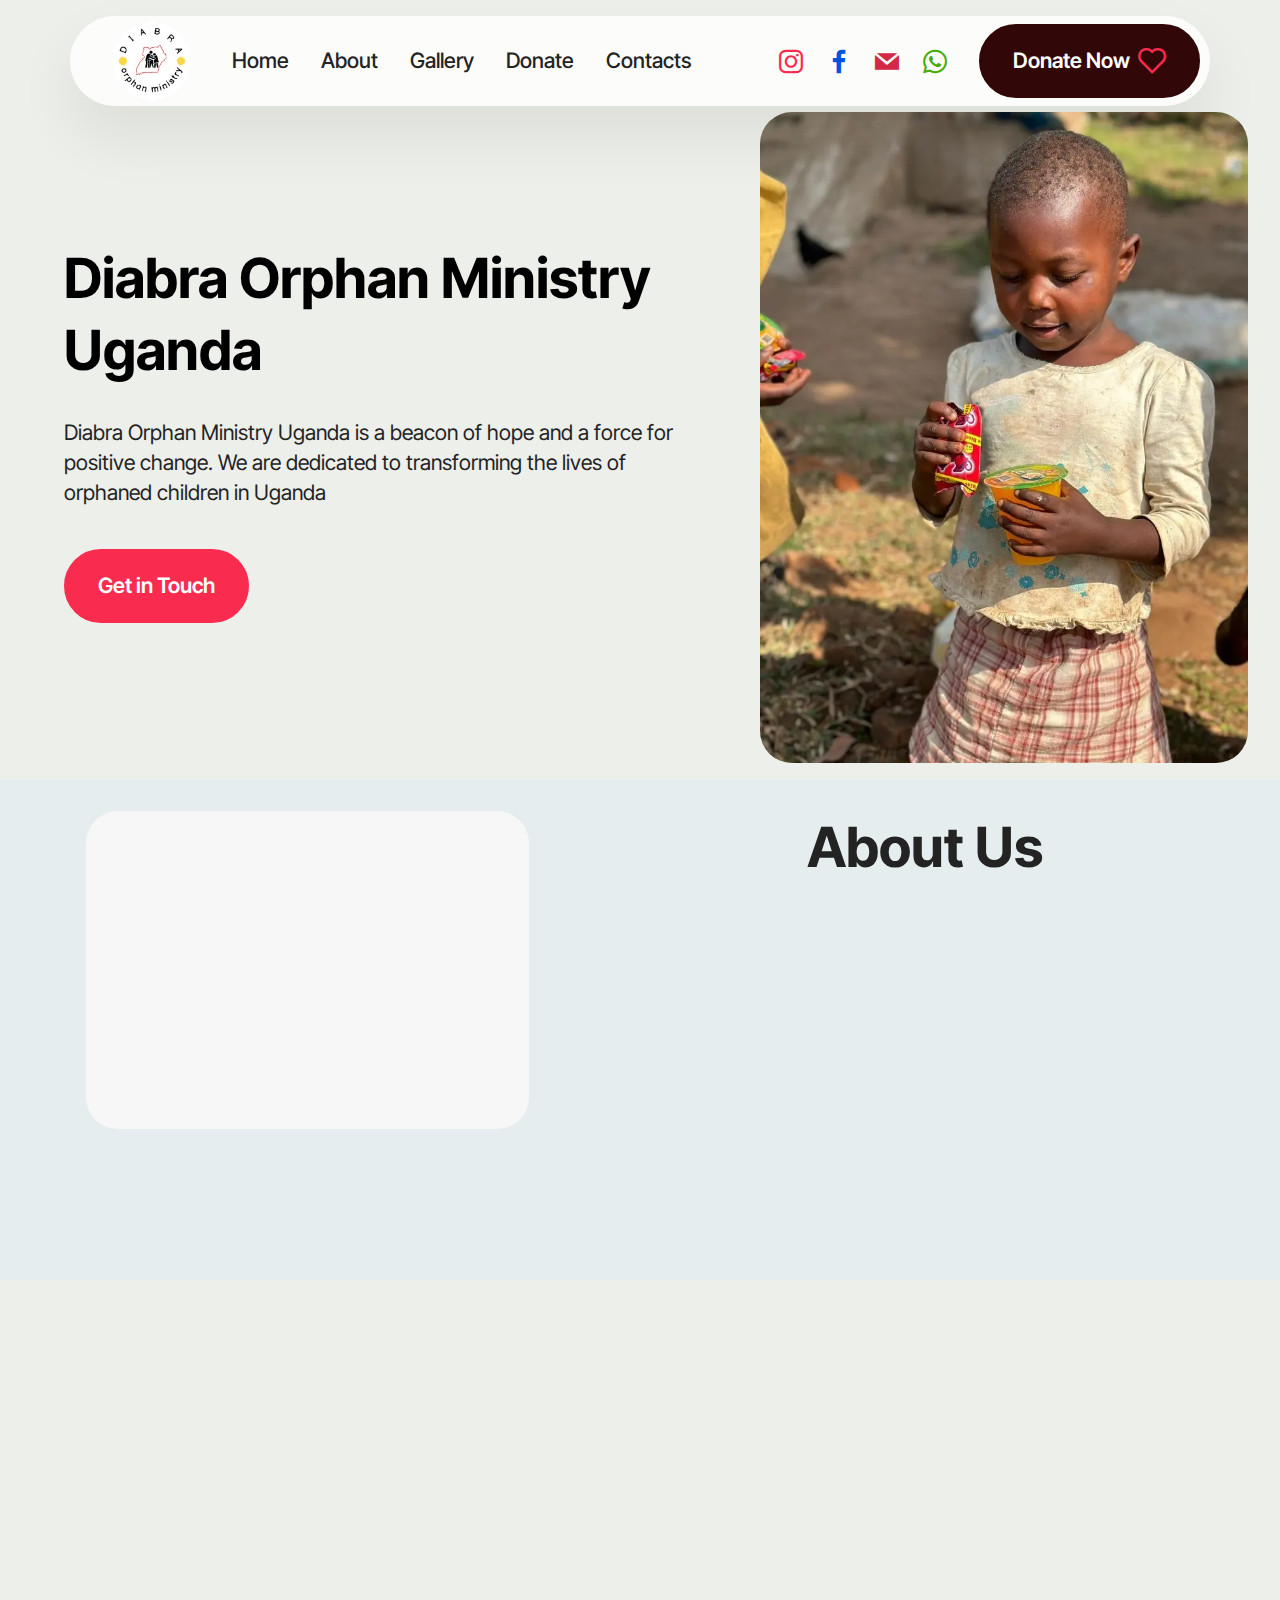
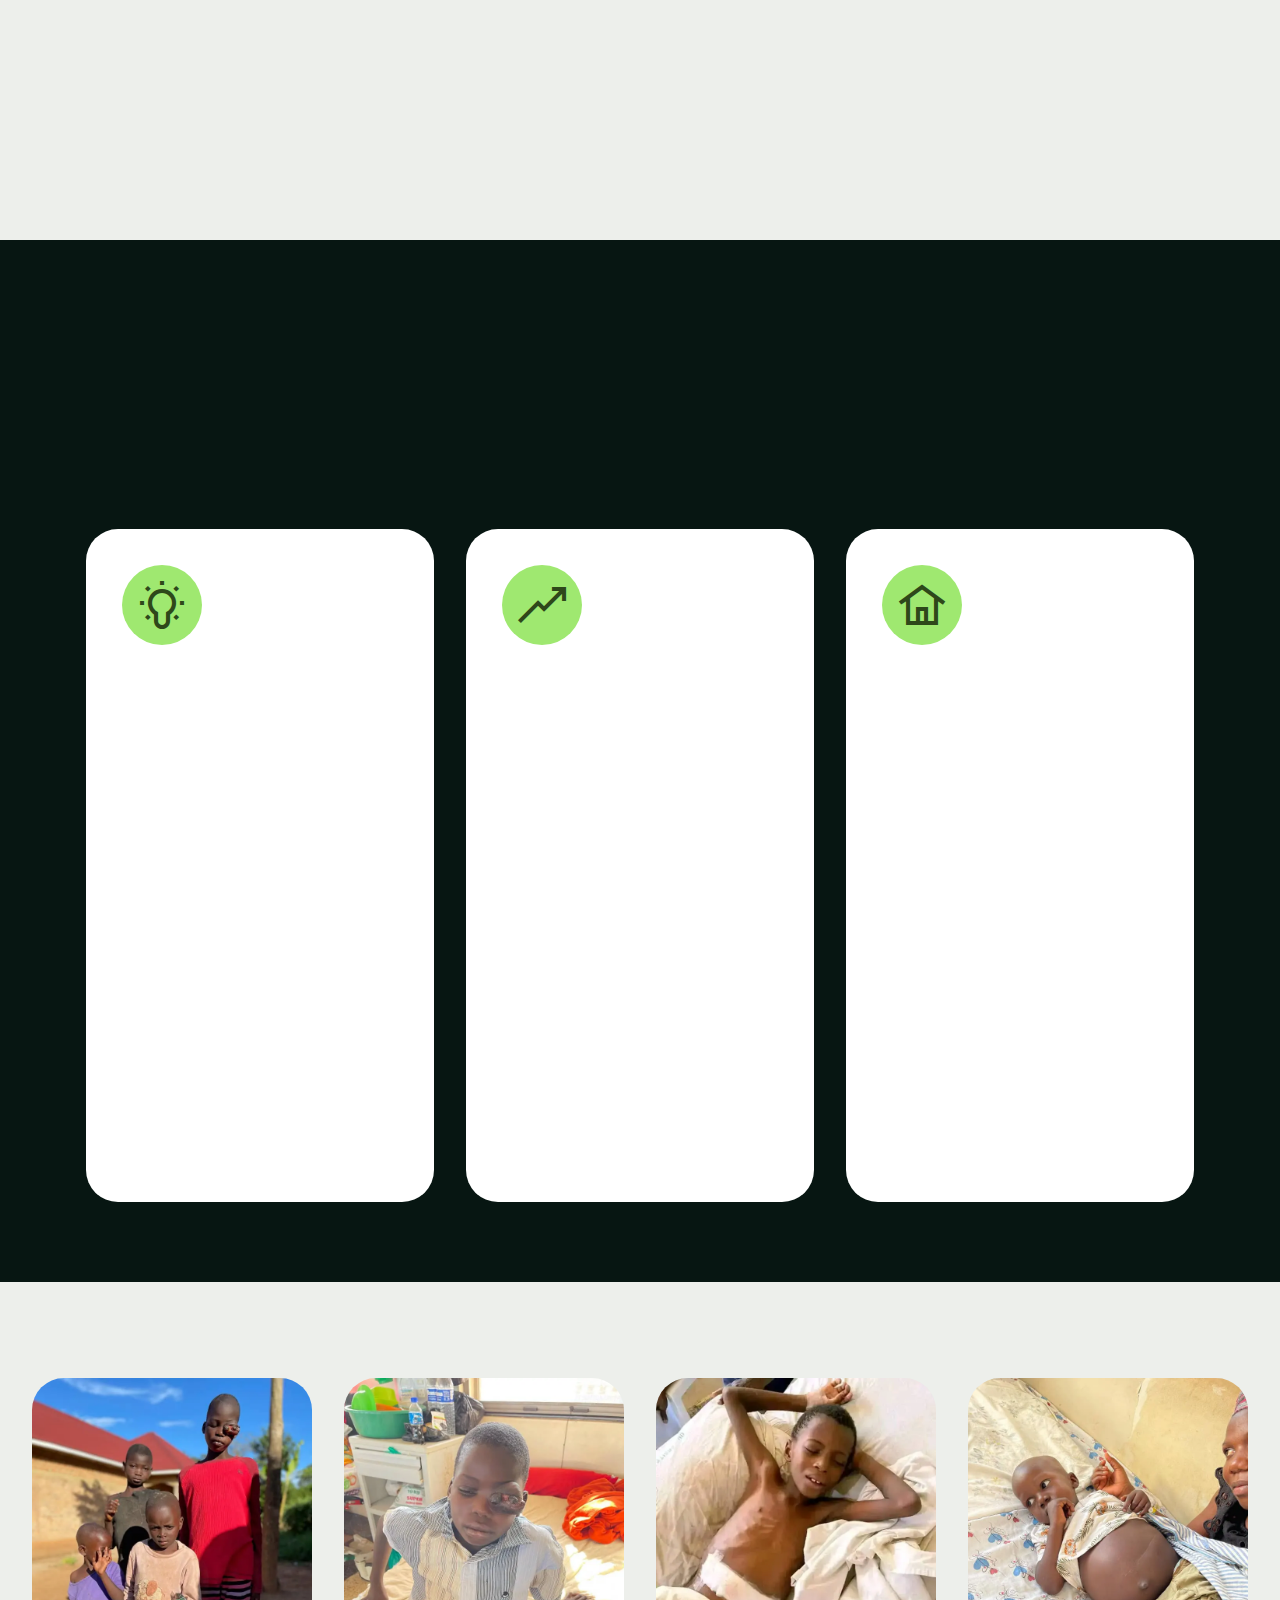
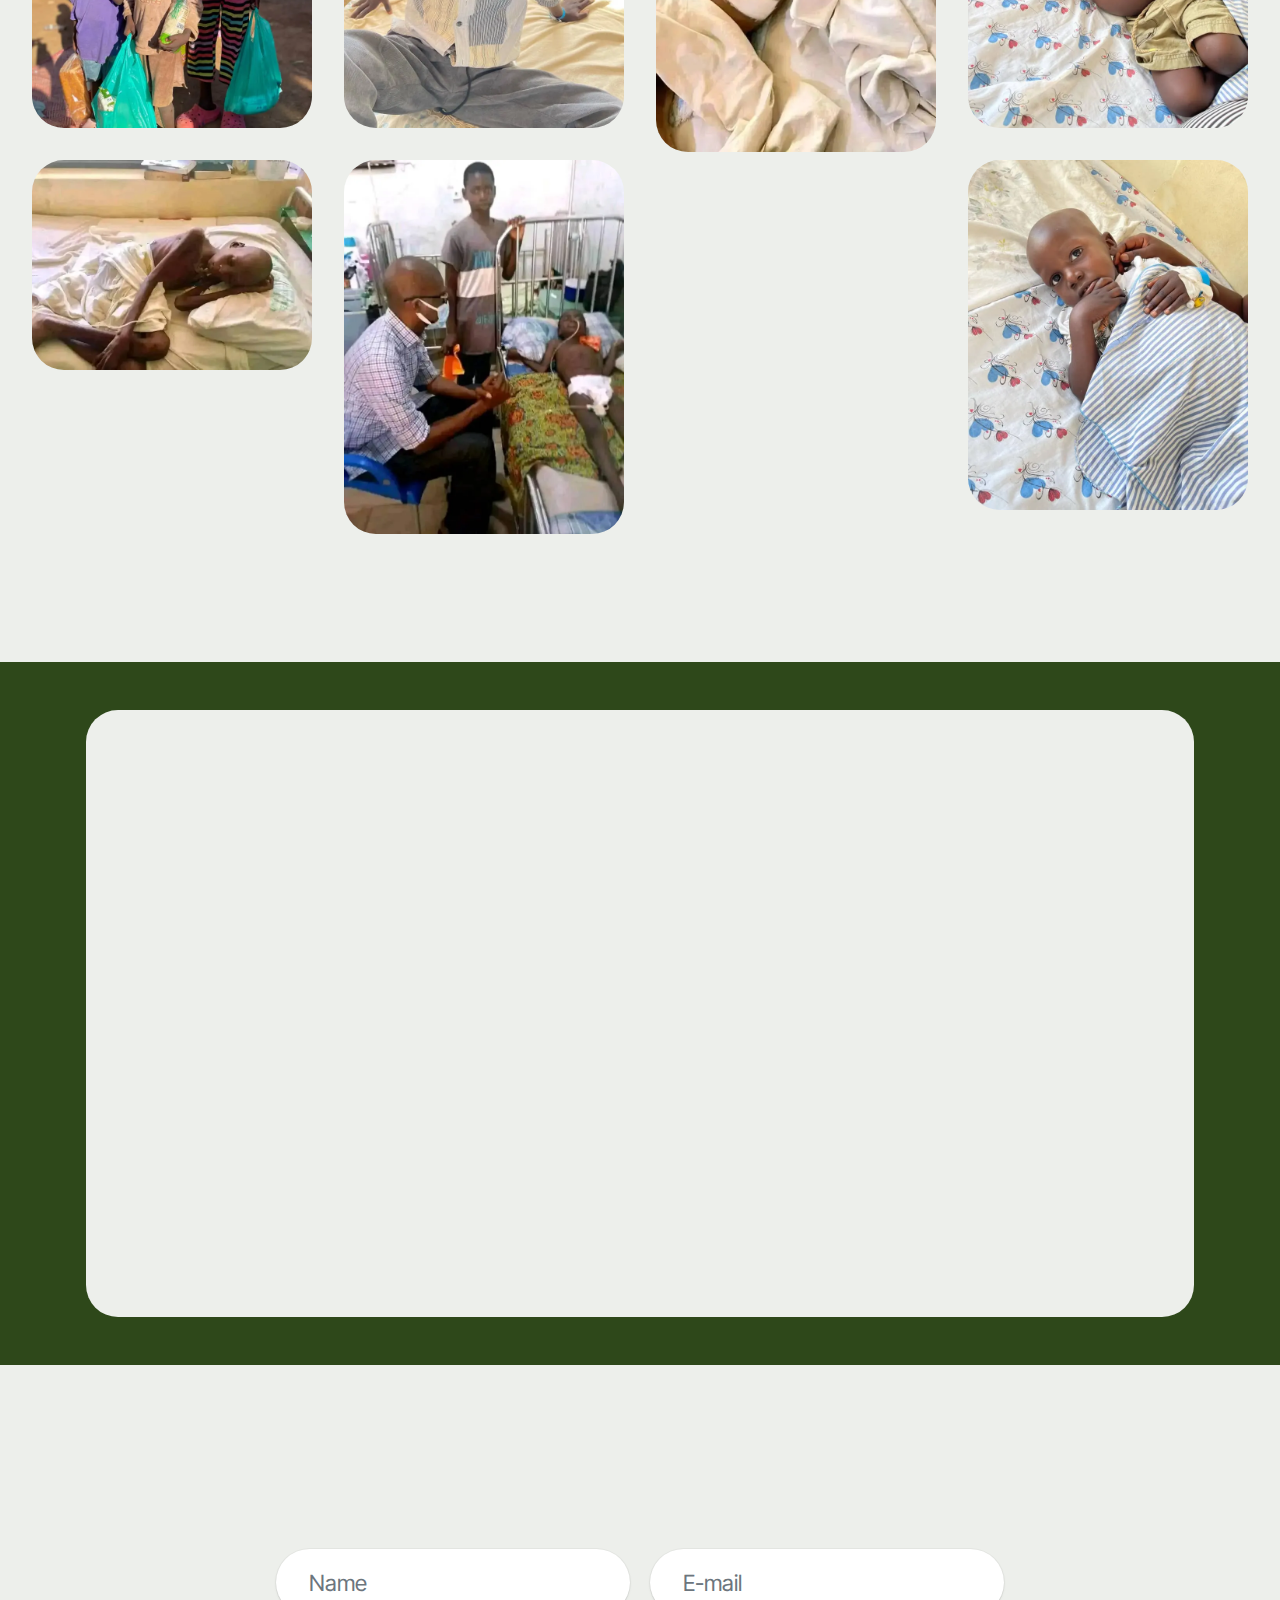
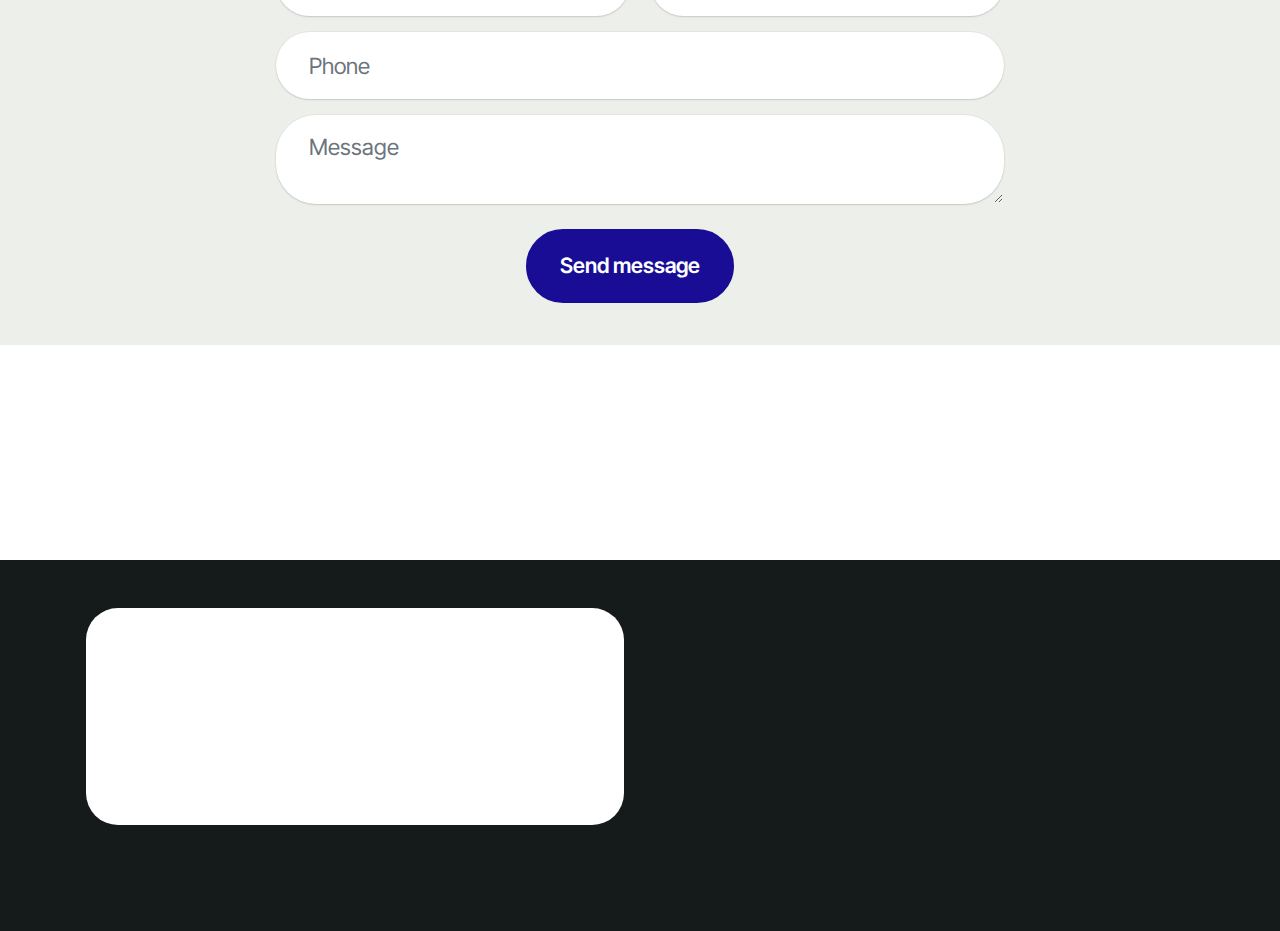
==== commit 79af21ef: "Adding more donations platforms" ====
--- a/index.html
+++ b/index.html
@@ -38,7 +38,7 @@
 			<div class="navbar-brand">
 				<span class="navbar-logo">
 					<a href="index.html">
-						<img src="assets/images/picsart-23-10-23-12-52-40-147-128x128.png" alt="" style="height: 5rem;">
+						<img src="assets/images/picsart-23-10-23-12-52-40-147-128x128.webp" alt="" style="height: 5rem;">
 					</a>
 				</span>
 				
@@ -90,7 +90,7 @@
 	<div class="container-fluid">
 		<div class="row justify-content-center">
 			<div class="col-12 col-md-12 col-lg-5 image-wrapper">
-				<img class="w-100" src="assets/images/img-20231028-wa0023.jpeg" alt="Mobirise Website Builder">
+				<img class="w-100" src="assets/images/img-20231028-wa0023.webp" alt="Mobirise Website Builder">
 			</div>
 			<div class="col-12 col-lg col-md-12">
 				<div class="text-wrapper align-left">
@@ -140,7 +140,7 @@
 	<div class="container">
 		<div class="row justify-content-center">
 			<div class="col-12 col-md-12 col-lg-4 image-wrapper">
-				<img class="w-100" src="assets/images/img-20231028-wa0015.jpg" alt="">
+				<img class="w-100" src="assets/images/img-20231028-wa0015.webp" alt="">
 			</div>
 			<div class="col-12 col-md-12 col-lg">
 				<div class="text-wrapper align-left">
@@ -228,114 +228,114 @@
         </div>
         <div class="row mbr-gallery mbr-masonry" data-masonry="{&quot;percentPosition&quot;: true }">
             <div class="col-12 col-md-6 col-lg-3 item gallery-image">
-                <div class="item-wrapper" data-toggle="modal" data-bs-toggle="modal" data-target="#tU4KF9mFQr-modal" data-bs-target="#tU4KF9mFQr-modal">
-                    <img class="w-100" src="assets/images/img-20231028-wa0060.jpg" alt="" data-slide-to="0" data-bs-slide-to="0" data-target="#lb-tU4KF9mFQr" data-bs-target="#lb-tU4KF9mFQr">
-                    <div class="icon-wrapper">
-                        <span class="mobi-mbri mobi-mbri-search mbr-iconfont mbr-iconfont-btn"></span>
-                    </div>
-                </div>
-                
-            </div>
-            <div class="col-12 col-md-6 col-lg-3 item gallery-image">
-                <div class="item-wrapper" data-toggle="modal" data-bs-toggle="modal" data-target="#tU4KF9mFQr-modal" data-bs-target="#tU4KF9mFQr-modal">
-                    <img class="w-100" src="assets/images/img-20231028-wa0054.jpg" alt="" data-slide-to="1" data-bs-slide-to="1" data-target="#lb-tU4KF9mFQr" data-bs-target="#lb-tU4KF9mFQr">
-                    <div class="icon-wrapper">
-                        <span class="mobi-mbri mobi-mbri-search mbr-iconfont mbr-iconfont-btn"></span>
-                    </div>
-                </div>
-                
-            </div>
-            <div class="col-12 col-md-6 col-lg-3 item gallery-image">
-                <div class="item-wrapper" data-toggle="modal" data-bs-toggle="modal" data-target="#tU4KF9mFQr-modal" data-bs-target="#tU4KF9mFQr-modal">
-                    <img class="w-100" src="assets/images/img-20231028-wa0059.jpg" alt="" data-slide-to="2" data-bs-slide-to="2" data-target="#lb-tU4KF9mFQr" data-bs-target="#lb-tU4KF9mFQr">
-                    <div class="icon-wrapper">
-                        <span class="mobi-mbri mobi-mbri-search mbr-iconfont mbr-iconfont-btn"></span>
-                    </div>
-                </div>
-                
-            </div>
-            <div class="col-12 col-md-6 col-lg-3 item gallery-image">
-                <div class="item-wrapper" data-toggle="modal" data-bs-toggle="modal" data-target="#tU4KF9mFQr-modal" data-bs-target="#tU4KF9mFQr-modal">
-                    <img class="w-100" src="assets/images/img-20231028-wa0064.jpg" alt="" data-slide-to="3" data-bs-slide-to="3" data-target="#lb-tU4KF9mFQr" data-bs-target="#lb-tU4KF9mFQr">
-                    <div class="icon-wrapper">
-                        <span class="mobi-mbri mobi-mbri-search mbr-iconfont mbr-iconfont-btn"></span>
-                    </div>
-                </div>
-                
-            </div>
-            <div class="col-12 col-md-6 col-lg-3 item gallery-image">
-                <div class="item-wrapper" data-toggle="modal" data-bs-toggle="modal" data-target="#tU4KF9mFQr-modal" data-bs-target="#tU4KF9mFQr-modal">
-                    <img class="w-100" src="assets/images/img-20231028-wa0057.jpg" alt="" data-slide-to="4" data-bs-slide-to="4" data-target="#lb-tU4KF9mFQr" data-bs-target="#lb-tU4KF9mFQr">
-                    <div class="icon-wrapper">
-                        <span class="mobi-mbri mobi-mbri-search mbr-iconfont mbr-iconfont-btn"></span>
-                    </div>
-                </div>
-                
-            </div>
-            <div class="col-12 col-md-6 col-lg-3 item gallery-image">
-                <div class="item-wrapper" data-toggle="modal" data-bs-toggle="modal" data-target="#tU4KF9mFQr-modal" data-bs-target="#tU4KF9mFQr-modal">
-                    <img class="w-100" src="assets/images/img-20231028-wa0063.jpg" alt="" data-slide-to="5" data-bs-slide-to="5" data-target="#lb-tU4KF9mFQr" data-bs-target="#lb-tU4KF9mFQr">
-                    <div class="icon-wrapper">
-                        <span class="mobi-mbri mobi-mbri-search mbr-iconfont mbr-iconfont-btn"></span>
-                    </div>
-                </div>
-                
-            </div>
-            <div class="col-12 col-md-6 col-lg-3 item gallery-image">
-                <div class="item-wrapper" data-toggle="modal" data-bs-toggle="modal" data-target="#tU4KF9mFQr-modal" data-bs-target="#tU4KF9mFQr-modal">
-                    <img class="w-100" src="assets/images/img-20231028-wa0065.jpg" alt="" data-slide-to="6" data-bs-slide-to="6" data-target="#lb-tU4KF9mFQr" data-bs-target="#lb-tU4KF9mFQr">
-                    <div class="icon-wrapper">
-                        <span class="mobi-mbri mobi-mbri-search mbr-iconfont mbr-iconfont-btn"></span>
-                    </div>
-                </div>
-                
-            </div>
-        </div>
-
-        <div class="modal mbr-slider" tabindex="-1" role="dialog" aria-hidden="true" id="tU4KF9mFQr-modal">
+                <div class="item-wrapper" data-toggle="modal" data-bs-toggle="modal" data-target="#tU5JEwpT3f-modal" data-bs-target="#tU5JEwpT3f-modal">
+                    <img class="w-100" src="assets/images/img-20231028-wa0060.webp" alt="" data-slide-to="0" data-bs-slide-to="0" data-target="#lb-tU5JEwpT3f" data-bs-target="#lb-tU5JEwpT3f">
+                    <div class="icon-wrapper">
+                        <span class="mobi-mbri mobi-mbri-search mbr-iconfont mbr-iconfont-btn"></span>
+                    </div>
+                </div>
+                
+            </div>
+            <div class="col-12 col-md-6 col-lg-3 item gallery-image">
+                <div class="item-wrapper" data-toggle="modal" data-bs-toggle="modal" data-target="#tU5JEwpT3f-modal" data-bs-target="#tU5JEwpT3f-modal">
+                    <img class="w-100" src="assets/images/img-20231028-wa0054.webp" alt="" data-slide-to="1" data-bs-slide-to="1" data-target="#lb-tU5JEwpT3f" data-bs-target="#lb-tU5JEwpT3f">
+                    <div class="icon-wrapper">
+                        <span class="mobi-mbri mobi-mbri-search mbr-iconfont mbr-iconfont-btn"></span>
+                    </div>
+                </div>
+                
+            </div>
+            <div class="col-12 col-md-6 col-lg-3 item gallery-image">
+                <div class="item-wrapper" data-toggle="modal" data-bs-toggle="modal" data-target="#tU5JEwpT3f-modal" data-bs-target="#tU5JEwpT3f-modal">
+                    <img class="w-100" src="assets/images/img-20231028-wa0059.webp" alt="" data-slide-to="2" data-bs-slide-to="2" data-target="#lb-tU5JEwpT3f" data-bs-target="#lb-tU5JEwpT3f">
+                    <div class="icon-wrapper">
+                        <span class="mobi-mbri mobi-mbri-search mbr-iconfont mbr-iconfont-btn"></span>
+                    </div>
+                </div>
+                
+            </div>
+            <div class="col-12 col-md-6 col-lg-3 item gallery-image">
+                <div class="item-wrapper" data-toggle="modal" data-bs-toggle="modal" data-target="#tU5JEwpT3f-modal" data-bs-target="#tU5JEwpT3f-modal">
+                    <img class="w-100" src="assets/images/img-20231028-wa0064.webp" alt="" data-slide-to="3" data-bs-slide-to="3" data-target="#lb-tU5JEwpT3f" data-bs-target="#lb-tU5JEwpT3f">
+                    <div class="icon-wrapper">
+                        <span class="mobi-mbri mobi-mbri-search mbr-iconfont mbr-iconfont-btn"></span>
+                    </div>
+                </div>
+                
+            </div>
+            <div class="col-12 col-md-6 col-lg-3 item gallery-image">
+                <div class="item-wrapper" data-toggle="modal" data-bs-toggle="modal" data-target="#tU5JEwpT3f-modal" data-bs-target="#tU5JEwpT3f-modal">
+                    <img class="w-100" src="assets/images/img-20231028-wa0057.webp" alt="" data-slide-to="4" data-bs-slide-to="4" data-target="#lb-tU5JEwpT3f" data-bs-target="#lb-tU5JEwpT3f">
+                    <div class="icon-wrapper">
+                        <span class="mobi-mbri mobi-mbri-search mbr-iconfont mbr-iconfont-btn"></span>
+                    </div>
+                </div>
+                
+            </div>
+            <div class="col-12 col-md-6 col-lg-3 item gallery-image">
+                <div class="item-wrapper" data-toggle="modal" data-bs-toggle="modal" data-target="#tU5JEwpT3f-modal" data-bs-target="#tU5JEwpT3f-modal">
+                    <img class="w-100" src="assets/images/img-20231028-wa0063.webp" alt="" data-slide-to="5" data-bs-slide-to="5" data-target="#lb-tU5JEwpT3f" data-bs-target="#lb-tU5JEwpT3f">
+                    <div class="icon-wrapper">
+                        <span class="mobi-mbri mobi-mbri-search mbr-iconfont mbr-iconfont-btn"></span>
+                    </div>
+                </div>
+                
+            </div>
+            <div class="col-12 col-md-6 col-lg-3 item gallery-image">
+                <div class="item-wrapper" data-toggle="modal" data-bs-toggle="modal" data-target="#tU5JEwpT3f-modal" data-bs-target="#tU5JEwpT3f-modal">
+                    <img class="w-100" src="assets/images/img-20231028-wa0065.webp" alt="" data-slide-to="6" data-bs-slide-to="6" data-target="#lb-tU5JEwpT3f" data-bs-target="#lb-tU5JEwpT3f">
+                    <div class="icon-wrapper">
+                        <span class="mobi-mbri mobi-mbri-search mbr-iconfont mbr-iconfont-btn"></span>
+                    </div>
+                </div>
+                
+            </div>
+        </div>
+
+        <div class="modal mbr-slider" tabindex="-1" role="dialog" aria-hidden="true" id="tU5JEwpT3f-modal">
             <div class="modal-dialog" role="document">
                 <div class="modal-content">
                     <div class="modal-body">
-                        <div class="carousel slide" id="lb-tU4KF9mFQr" data-ride="carousel" data-bs-ride="carousel" data-interval="5000" data-bs-interval="5000">
+                        <div class="carousel slide" id="lb-tU5JEwpT3f" data-ride="carousel" data-bs-ride="carousel" data-interval="5000" data-bs-interval="5000">
                             <div class="carousel-inner">
                                 <div class="carousel-item active">
-                                    <img class="d-block w-100" src="assets/images/img-20231028-wa0060.jpg" alt="Mobirise Website Builder">
+                                    <img class="d-block w-100" src="assets/images/img-20231028-wa0060.webp" alt="Mobirise Website Builder">
                                 </div>
                                 <div class="carousel-item">
-                                    <img class="d-block w-100" src="assets/images/img-20231028-wa0054.jpg" alt="Mobirise Website Builder">
+                                    <img class="d-block w-100" src="assets/images/img-20231028-wa0054.webp" alt="Mobirise Website Builder">
                                 </div>
                                 <div class="carousel-item">
-                                    <img class="d-block w-100" src="assets/images/img-20231028-wa0059.jpg" alt="Mobirise Website Builder">
+                                    <img class="d-block w-100" src="assets/images/img-20231028-wa0059.webp" alt="Mobirise Website Builder">
                                 </div>
                                 <div class="carousel-item">
-                                    <img class="d-block w-100" src="assets/images/img-20231028-wa0064.jpg" alt="Mobirise Website Builder">
+                                    <img class="d-block w-100" src="assets/images/img-20231028-wa0064.webp" alt="Mobirise Website Builder">
                                 </div>
                                 <div class="carousel-item">
-                                    <img class="d-block w-100" src="assets/images/img-20231028-wa0057.jpg" alt="Mobirise Website Builder">
+                                    <img class="d-block w-100" src="assets/images/img-20231028-wa0057.webp" alt="Mobirise Website Builder">
                                 </div>
                                 <div class="carousel-item">
-                                    <img class="d-block w-100" src="assets/images/img-20231028-wa0063.jpg" alt="Mobirise Website Builder">
+                                    <img class="d-block w-100" src="assets/images/img-20231028-wa0063.webp" alt="Mobirise Website Builder">
                                 </div>
                                 <div class="carousel-item">
-                                    <img class="d-block w-100" src="assets/images/img-20231028-wa0065.jpg" alt="Mobirise Website Builder">
+                                    <img class="d-block w-100" src="assets/images/img-20231028-wa0065.webp" alt="Mobirise Website Builder">
                                 </div>
                             </div>
                             <ol class="carousel-indicators">
-                                <li data-slide-to="0" data-bs-slide-to="0" class="active" data-target="#lb-tU4KF9mFQr" data-bs-target="#lb-tU4KF9mFQr"></li>
-                                <li data-slide-to="1" data-bs-slide-to="1" data-target="#lb-tU4KF9mFQr" data-bs-target="#lb-tU4KF9mFQr"></li>
-                                <li data-slide-to="2" data-bs-slide-to="2" data-target="#lb-tU4KF9mFQr" data-bs-target="#lb-tU4KF9mFQr"></li>
-                                <li data-slide-to="3" data-bs-slide-to="3" data-target="#lb-tU4KF9mFQr" data-bs-target="#lb-tU4KF9mFQr"></li>
-                                <li data-slide-to="4" data-bs-slide-to="4" data-target="#lb-tU4KF9mFQr" data-bs-target="#lb-tU4KF9mFQr"></li>
-                                <li data-slide-to="5" data-bs-slide-to="5" data-target="#lb-tU4KF9mFQr" data-bs-target="#lb-tU4KF9mFQr"></li>
-                                <li data-slide-to="6" data-bs-slide-to="6" data-target="#lb-tU4KF9mFQr" data-bs-target="#lb-tU4KF9mFQr"></li>
+                                <li data-slide-to="0" data-bs-slide-to="0" class="active" data-target="#lb-tU5JEwpT3f" data-bs-target="#lb-tU5JEwpT3f"></li>
+                                <li data-slide-to="1" data-bs-slide-to="1" data-target="#lb-tU5JEwpT3f" data-bs-target="#lb-tU5JEwpT3f"></li>
+                                <li data-slide-to="2" data-bs-slide-to="2" data-target="#lb-tU5JEwpT3f" data-bs-target="#lb-tU5JEwpT3f"></li>
+                                <li data-slide-to="3" data-bs-slide-to="3" data-target="#lb-tU5JEwpT3f" data-bs-target="#lb-tU5JEwpT3f"></li>
+                                <li data-slide-to="4" data-bs-slide-to="4" data-target="#lb-tU5JEwpT3f" data-bs-target="#lb-tU5JEwpT3f"></li>
+                                <li data-slide-to="5" data-bs-slide-to="5" data-target="#lb-tU5JEwpT3f" data-bs-target="#lb-tU5JEwpT3f"></li>
+                                <li data-slide-to="6" data-bs-slide-to="6" data-target="#lb-tU5JEwpT3f" data-bs-target="#lb-tU5JEwpT3f"></li>
                             </ol>
                             <a role="button" href="" class="close" data-dismiss="modal" data-bs-dismiss="modal" aria-label="Close">
                             </a>
-                            <a class="carousel-control-prev carousel-control" role="button" data-slide="prev" data-bs-slide="prev" href="#lb-tU4KF9mFQr">
+                            <a class="carousel-control-prev carousel-control" role="button" data-slide="prev" data-bs-slide="prev" href="#lb-tU5JEwpT3f">
                                 <span class="mobi-mbri mobi-mbri-arrow-prev" aria-hidden="true"></span>
                                 <span class="sr-only visually-hidden">Previous</span>
                             </a>
-                            <a class="carousel-control-next carousel-control" role="button" data-slide="next" data-bs-slide="next" href="#lb-tU4KF9mFQr">
+                            <a class="carousel-control-next carousel-control" role="button" data-slide="next" data-bs-slide="next" href="#lb-tU5JEwpT3f">
                                 <span class="mobi-mbri mobi-mbri-arrow-next" aria-hidden="true"></span>
                                 <span class="sr-only visually-hidden">Next</span>
                             </a>
@@ -359,7 +359,7 @@
         <div class="card-wrapper">
           <div class="row">
             <div class="col-12 col-md-12 col-lg-5 image-wrapper">
-              <img class="w-100" src="assets/images/img-20231028-wa0040.jpg" alt="">
+              <img class="w-100" src="assets/images/img-20231028-wa0040.webp" alt="">
             </div>
             <div class="col-12 col-lg col-md-12">
               <div class="text-wrapper align-left">
@@ -393,7 +393,7 @@
         </div>
         <div class="row justify-content-center mt-4">
             <div class="col-lg-8 mx-auto mbr-form" data-form-type="formoid">
-                <form action="https://mobirise.eu/" method="POST" class="mbr-form form-with-styler" data-form-title="Form Name"><input type="hidden" name="email" data-form-email="true" value="aFwIcm//769xRFYD2DlsvRKID3Ec8BTDpQ5/Tkq2mioC99PDus957skiYdgFPKP+niyxgpR7UtlEZRUQxZ+ROdistH570gNvpnBdDE8gmbKQaRpTt9Uq9tPr/EcpuZTb">
+                <form action="https://mobirise.eu/" method="POST" class="mbr-form form-with-styler" data-form-title="Form Name"><input type="hidden" name="email" data-form-email="true" value="y8RYl8FLsRzFLIMqOnb17CAG7yrMsEu7KACt9YSQOMy7SzdXMLIXLXfRWsIKVh4FLkZHcJSixWySK+XKStcVu5cqlEjY6yhwFWxYa+9HjlywKq1wXKIzlneOF8QdpAdB">
                     <div class="row">
                         <div hidden="hidden" data-form-alert="" class="alert alert-success col-12">Thanks for filling out the form!</div>
                         <div hidden="hidden" data-form-alert-danger="" class="alert alert-danger col-12">
@@ -453,19 +453,19 @@
 			
 			<div class="item features-without-image col-12 col-md-6 col-lg-3">
 				<div class="item-wrapper">
+					<a href="https://x.com/DiabraHackiram2?t=_uBeOarqHwXHSrsB1QNbrQ&s=09" target="_blank"><span class="mbr-iconfont m-auto socicon-twitter socicon" style="color: rgb(3, 190, 226); fill: rgb(3, 190, 226);"></span></a>
+					<div class="card-box">
+						<h4 class="card-title mbr-fonts-style mb-1 display-5">
+							<strong>Twitter</strong></h4>
+						
+					</div>
+				</div>
+			</div><div class="item features-without-image col-12 col-md-6 col-lg-3">
+				<div class="item-wrapper">
 					<a href="https://www.facebook.com/profile.php?id=100089270003090&ref=xav_ig_profile_web" target="_blank"><span class="mbr-iconfont m-auto socicon-facebook socicon" style="color: rgb(3, 82, 226); fill: rgb(3, 82, 226);"></span></a>
 					<div class="card-box">
 						<h4 class="card-title mbr-fonts-style mb-1 display-5">
 							<strong>Facebook</strong></h4>
-						
-					</div>
-				</div>
-			</div><div class="item features-without-image col-12 col-md-6 col-lg-3">
-				<div class="item-wrapper">
-					<a href="https://wa.me/256 708 149652"><span class="mbr-iconfont m-auto socicon-whatsapp socicon" style="color: rgb(70, 173, 5); fill: rgb(70, 173, 5);"></span></a>
-					<div class="card-box">
-						<h4 class="card-title mbr-fonts-style mb-1 display-5">
-							<strong>Whatsaap</strong></h4>
 						
 					</div>
 				</div>
--- a/assets/mobirise/css/mbr-additional.css
+++ b/assets/mobirise/css/mbr-additional.css
@@ -2803,15 +2803,15 @@
 .cid-tU42Nw1IrX .content-head {
   max-width: 800px;
 }
-.cid-tU4H2JTTRI {
+.cid-tU5r9lQOF6 {
   padding-top: 1rem;
   padding-bottom: 0rem;
-  background-color: #f7f7f7;
-}
-.cid-tU4H2JTTRI .mbr-fallback-image.disabled {
+  background-color: #ffffff;
+}
+.cid-tU5r9lQOF6 .mbr-fallback-image.disabled {
   display: none;
 }
-.cid-tU4H2JTTRI .mbr-fallback-image {
+.cid-tU5r9lQOF6 .mbr-fallback-image {
   display: block;
   background-size: cover;
   background-position: center center;
@@ -2820,22 +2820,22 @@
   position: absolute;
   top: 0;
 }
-.cid-tU4H2JTTRI .item-wrapper {
+.cid-tU5r9lQOF6 .item-wrapper {
   display: flex;
   margin-bottom: 2rem;
   border-radius: 0 !important;
 }
 @media (max-width: 767px) {
-  .cid-tU4H2JTTRI .item-wrapper {
+  .cid-tU5r9lQOF6 .item-wrapper {
     margin-bottom: 1rem;
   }
 }
-.cid-tU4H2JTTRI .mbr-iconfont {
+.cid-tU5r9lQOF6 .mbr-iconfont {
   font-size: 3rem;
   color: #9fe870;
   padding-right: 2rem;
 }
-.cid-tU4H2JTTRI .content-head {
+.cid-tU5r9lQOF6 .content-head {
   max-width: 800px;
 }
 .cid-tU42Osl1wR {
@@ -3385,15 +3385,15 @@
 .cid-tU45A23DUf .content-head {
   max-width: 800px;
 }
-.cid-tU4H5mKnXU {
+.cid-tU5rcKHEOZ {
   padding-top: 1rem;
   padding-bottom: 0rem;
   background-color: #ffffff;
 }
-.cid-tU4H5mKnXU .mbr-fallback-image.disabled {
+.cid-tU5rcKHEOZ .mbr-fallback-image.disabled {
   display: none;
 }
-.cid-tU4H5mKnXU .mbr-fallback-image {
+.cid-tU5rcKHEOZ .mbr-fallback-image {
   display: block;
   background-size: cover;
   background-position: center center;
@@ -3402,22 +3402,22 @@
   position: absolute;
   top: 0;
 }
-.cid-tU4H5mKnXU .item-wrapper {
+.cid-tU5rcKHEOZ .item-wrapper {
   display: flex;
   margin-bottom: 2rem;
   border-radius: 0 !important;
 }
 @media (max-width: 767px) {
-  .cid-tU4H5mKnXU .item-wrapper {
+  .cid-tU5rcKHEOZ .item-wrapper {
     margin-bottom: 1rem;
   }
 }
-.cid-tU4H5mKnXU .mbr-iconfont {
+.cid-tU5rcKHEOZ .mbr-iconfont {
   font-size: 3rem;
   color: #9fe870;
   padding-right: 2rem;
 }
-.cid-tU4H5mKnXU .content-head {
+.cid-tU5rcKHEOZ .content-head {
   max-width: 800px;
 }
 .cid-tU45AYnc6g {
@@ -4066,7 +4066,7 @@
 }
 .cid-tU46WWM9DR {
   display: flex;
-  background-image: url("../../../assets/images/seth-doyle-zf9-yiaekjs-unsplash.jpg");
+  background-image: url("../../../assets/images/seth-doyle-zf9-yiaekjs-unsplash.webp");
 }
 .cid-tU46WWM9DR .mbr-overlay {
   background-color: #000000;
@@ -4223,15 +4223,15 @@
 .cid-tU4aX8xNWa .content-head {
   max-width: 800px;
 }
-.cid-tU4HbF4dvU {
+.cid-tU5rhdr1Jk {
   padding-top: 1rem;
   padding-bottom: 0rem;
   background-color: #ffffff;
 }
-.cid-tU4HbF4dvU .mbr-fallback-image.disabled {
+.cid-tU5rhdr1Jk .mbr-fallback-image.disabled {
   display: none;
 }
-.cid-tU4HbF4dvU .mbr-fallback-image {
+.cid-tU5rhdr1Jk .mbr-fallback-image {
   display: block;
   background-size: cover;
   background-position: center center;
@@ -4240,22 +4240,22 @@
   position: absolute;
   top: 0;
 }
-.cid-tU4HbF4dvU .item-wrapper {
+.cid-tU5rhdr1Jk .item-wrapper {
   display: flex;
   margin-bottom: 2rem;
   border-radius: 0 !important;
 }
 @media (max-width: 767px) {
-  .cid-tU4HbF4dvU .item-wrapper {
+  .cid-tU5rhdr1Jk .item-wrapper {
     margin-bottom: 1rem;
   }
 }
-.cid-tU4HbF4dvU .mbr-iconfont {
+.cid-tU5rhdr1Jk .mbr-iconfont {
   font-size: 3rem;
   color: #9fe870;
   padding-right: 2rem;
 }
-.cid-tU4HbF4dvU .content-head {
+.cid-tU5rhdr1Jk .content-head {
   max-width: 800px;
 }
 .cid-tU4aXW1TfA {
@@ -5059,15 +5059,15 @@
 .cid-tU4bd4ndHW .content-head {
   max-width: 800px;
 }
-.cid-tU4HethHP3 {
+.cid-tU5rkNNjTB {
   padding-top: 1rem;
   padding-bottom: 0rem;
   background-color: #ffffff;
 }
-.cid-tU4HethHP3 .mbr-fallback-image.disabled {
+.cid-tU5rkNNjTB .mbr-fallback-image.disabled {
   display: none;
 }
-.cid-tU4HethHP3 .mbr-fallback-image {
+.cid-tU5rkNNjTB .mbr-fallback-image {
   display: block;
   background-size: cover;
   background-position: center center;
@@ -5076,22 +5076,22 @@
   position: absolute;
   top: 0;
 }
-.cid-tU4HethHP3 .item-wrapper {
+.cid-tU5rkNNjTB .item-wrapper {
   display: flex;
   margin-bottom: 2rem;
   border-radius: 0 !important;
 }
 @media (max-width: 767px) {
-  .cid-tU4HethHP3 .item-wrapper {
+  .cid-tU5rkNNjTB .item-wrapper {
     margin-bottom: 1rem;
   }
 }
-.cid-tU4HethHP3 .mbr-iconfont {
+.cid-tU5rkNNjTB .mbr-iconfont {
   font-size: 3rem;
   color: #9fe870;
   padding-right: 2rem;
 }
-.cid-tU4HethHP3 .content-head {
+.cid-tU5rkNNjTB .content-head {
   max-width: 800px;
 }
 .cid-tU4beLu2gD {
--- a/assets/mobirise/css/mbr-additional.css
+++ b/assets/mobirise/css/mbr-additional.css
@@ -2803,15 +2803,15 @@
 .cid-tU42Nw1IrX .content-head {
   max-width: 800px;
 }
-.cid-tU4H2JTTRI {
+.cid-tU5r9lQOF6 {
   padding-top: 1rem;
   padding-bottom: 0rem;
-  background-color: #f7f7f7;
-}
-.cid-tU4H2JTTRI .mbr-fallback-image.disabled {
+  background-color: #ffffff;
+}
+.cid-tU5r9lQOF6 .mbr-fallback-image.disabled {
   display: none;
 }
-.cid-tU4H2JTTRI .mbr-fallback-image {
+.cid-tU5r9lQOF6 .mbr-fallback-image {
   display: block;
   background-size: cover;
   background-position: center center;
@@ -2820,22 +2820,22 @@
   position: absolute;
   top: 0;
 }
-.cid-tU4H2JTTRI .item-wrapper {
+.cid-tU5r9lQOF6 .item-wrapper {
   display: flex;
   margin-bottom: 2rem;
   border-radius: 0 !important;
 }
 @media (max-width: 767px) {
-  .cid-tU4H2JTTRI .item-wrapper {
+  .cid-tU5r9lQOF6 .item-wrapper {
     margin-bottom: 1rem;
   }
 }
-.cid-tU4H2JTTRI .mbr-iconfont {
+.cid-tU5r9lQOF6 .mbr-iconfont {
   font-size: 3rem;
   color: #9fe870;
   padding-right: 2rem;
 }
-.cid-tU4H2JTTRI .content-head {
+.cid-tU5r9lQOF6 .content-head {
   max-width: 800px;
 }
 .cid-tU42Osl1wR {
@@ -3385,15 +3385,15 @@
 .cid-tU45A23DUf .content-head {
   max-width: 800px;
 }
-.cid-tU4H5mKnXU {
+.cid-tU5rcKHEOZ {
   padding-top: 1rem;
   padding-bottom: 0rem;
   background-color: #ffffff;
 }
-.cid-tU4H5mKnXU .mbr-fallback-image.disabled {
+.cid-tU5rcKHEOZ .mbr-fallback-image.disabled {
   display: none;
 }
-.cid-tU4H5mKnXU .mbr-fallback-image {
+.cid-tU5rcKHEOZ .mbr-fallback-image {
   display: block;
   background-size: cover;
   background-position: center center;
@@ -3402,22 +3402,22 @@
   position: absolute;
   top: 0;
 }
-.cid-tU4H5mKnXU .item-wrapper {
+.cid-tU5rcKHEOZ .item-wrapper {
   display: flex;
   margin-bottom: 2rem;
   border-radius: 0 !important;
 }
 @media (max-width: 767px) {
-  .cid-tU4H5mKnXU .item-wrapper {
+  .cid-tU5rcKHEOZ .item-wrapper {
     margin-bottom: 1rem;
   }
 }
-.cid-tU4H5mKnXU .mbr-iconfont {
+.cid-tU5rcKHEOZ .mbr-iconfont {
   font-size: 3rem;
   color: #9fe870;
   padding-right: 2rem;
 }
-.cid-tU4H5mKnXU .content-head {
+.cid-tU5rcKHEOZ .content-head {
   max-width: 800px;
 }
 .cid-tU45AYnc6g {
@@ -4066,7 +4066,7 @@
 }
 .cid-tU46WWM9DR {
   display: flex;
-  background-image: url("../../../assets/images/seth-doyle-zf9-yiaekjs-unsplash.jpg");
+  background-image: url("../../../assets/images/seth-doyle-zf9-yiaekjs-unsplash.webp");
 }
 .cid-tU46WWM9DR .mbr-overlay {
   background-color: #000000;
@@ -4223,15 +4223,15 @@
 .cid-tU4aX8xNWa .content-head {
   max-width: 800px;
 }
-.cid-tU4HbF4dvU {
+.cid-tU5rhdr1Jk {
   padding-top: 1rem;
   padding-bottom: 0rem;
   background-color: #ffffff;
 }
-.cid-tU4HbF4dvU .mbr-fallback-image.disabled {
+.cid-tU5rhdr1Jk .mbr-fallback-image.disabled {
   display: none;
 }
-.cid-tU4HbF4dvU .mbr-fallback-image {
+.cid-tU5rhdr1Jk .mbr-fallback-image {
   display: block;
   background-size: cover;
   background-position: center center;
@@ -4240,22 +4240,22 @@
   position: absolute;
   top: 0;
 }
-.cid-tU4HbF4dvU .item-wrapper {
+.cid-tU5rhdr1Jk .item-wrapper {
   display: flex;
   margin-bottom: 2rem;
   border-radius: 0 !important;
 }
 @media (max-width: 767px) {
-  .cid-tU4HbF4dvU .item-wrapper {
+  .cid-tU5rhdr1Jk .item-wrapper {
     margin-bottom: 1rem;
   }
 }
-.cid-tU4HbF4dvU .mbr-iconfont {
+.cid-tU5rhdr1Jk .mbr-iconfont {
   font-size: 3rem;
   color: #9fe870;
   padding-right: 2rem;
 }
-.cid-tU4HbF4dvU .content-head {
+.cid-tU5rhdr1Jk .content-head {
   max-width: 800px;
 }
 .cid-tU4aXW1TfA {
@@ -5059,15 +5059,15 @@
 .cid-tU4bd4ndHW .content-head {
   max-width: 800px;
 }
-.cid-tU4HethHP3 {
+.cid-tU5rkNNjTB {
   padding-top: 1rem;
   padding-bottom: 0rem;
   background-color: #ffffff;
 }
-.cid-tU4HethHP3 .mbr-fallback-image.disabled {
+.cid-tU5rkNNjTB .mbr-fallback-image.disabled {
   display: none;
 }
-.cid-tU4HethHP3 .mbr-fallback-image {
+.cid-tU5rkNNjTB .mbr-fallback-image {
   display: block;
   background-size: cover;
   background-position: center center;
@@ -5076,22 +5076,22 @@
   position: absolute;
   top: 0;
 }
-.cid-tU4HethHP3 .item-wrapper {
+.cid-tU5rkNNjTB .item-wrapper {
   display: flex;
   margin-bottom: 2rem;
   border-radius: 0 !important;
 }
 @media (max-width: 767px) {
-  .cid-tU4HethHP3 .item-wrapper {
+  .cid-tU5rkNNjTB .item-wrapper {
     margin-bottom: 1rem;
   }
 }
-.cid-tU4HethHP3 .mbr-iconfont {
+.cid-tU5rkNNjTB .mbr-iconfont {
   font-size: 3rem;
   color: #9fe870;
   padding-right: 2rem;
 }
-.cid-tU4HethHP3 .content-head {
+.cid-tU5rkNNjTB .content-head {
   max-width: 800px;
 }
 .cid-tU4beLu2gD {
